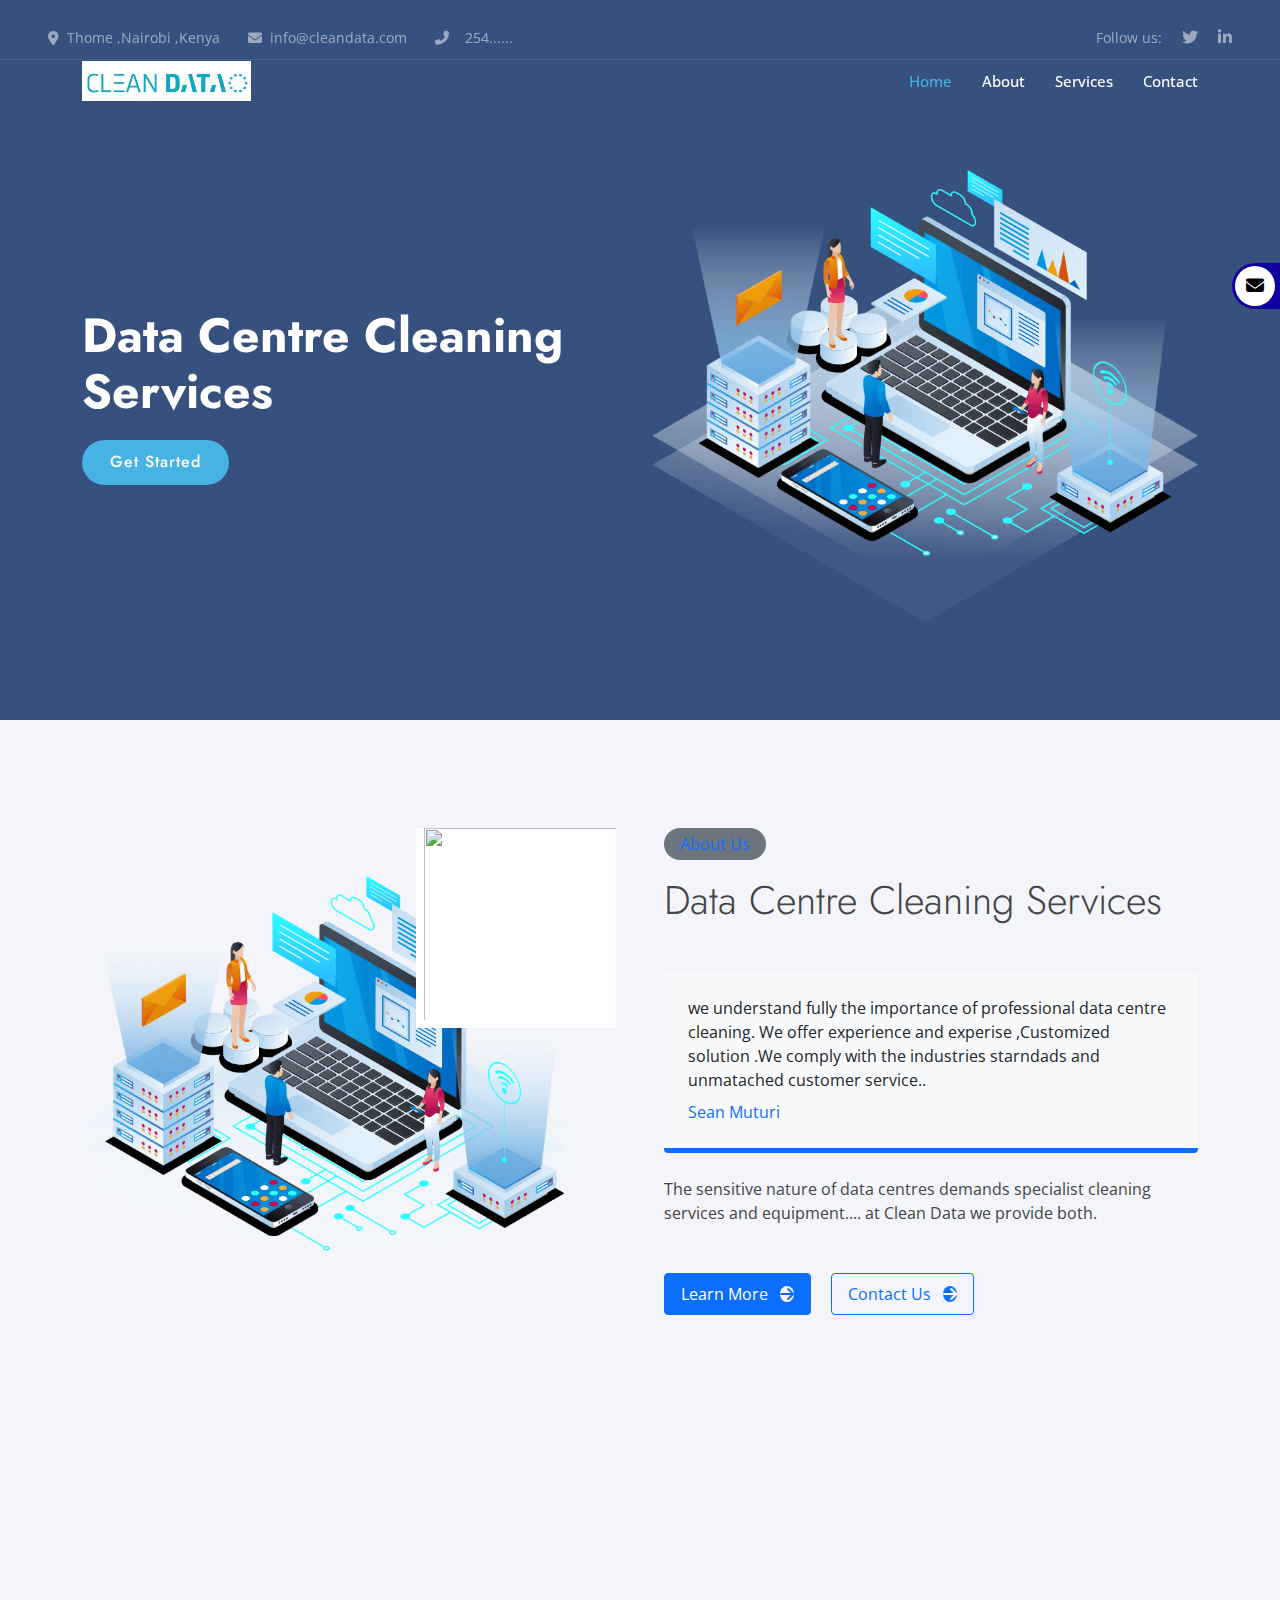
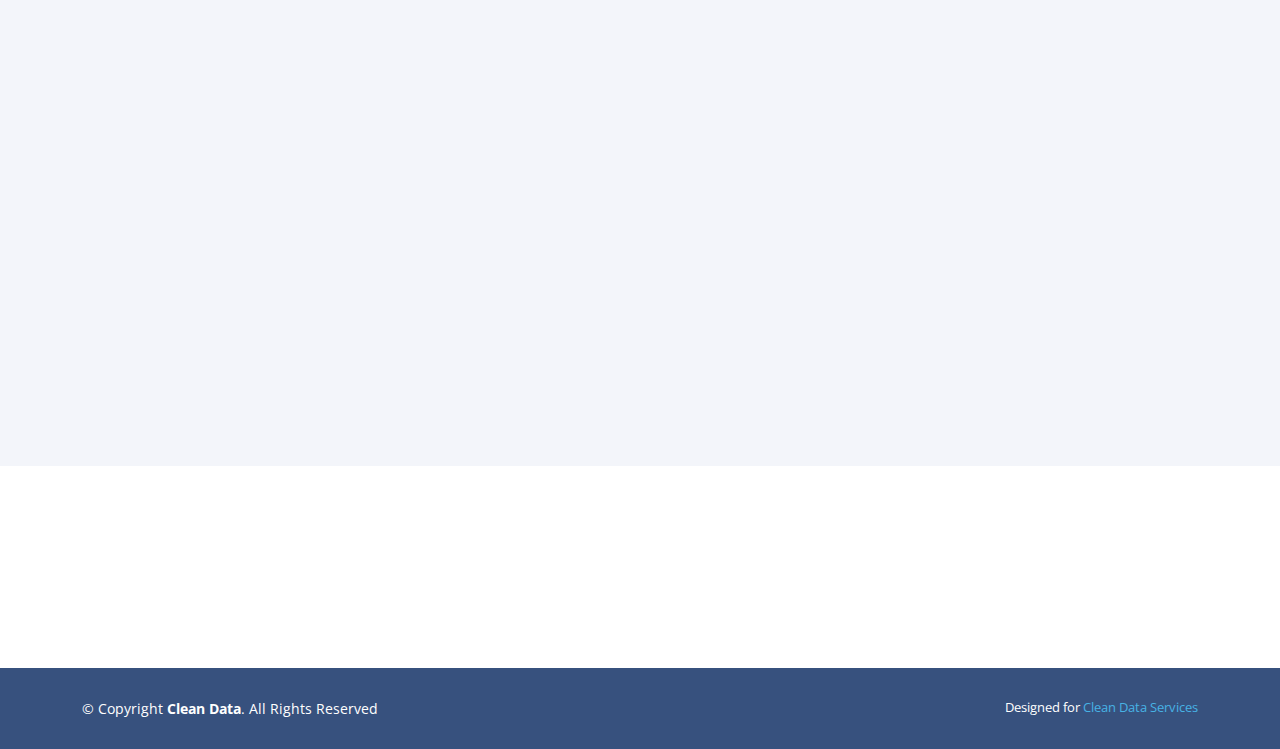
==== index.html @ c04ebf0d "Update index.html" ====
<!DOCTYPE html>
<html lang="en">

<head>
  <meta charset="utf-8">
  <meta content="width=device-width, initial-scale=1.0" name="viewport">

  <title>Clean Data</title>
  <meta content="" name="description">
  <meta content="" name="keywords">

  <!-- Favicons -->
  <link href="img/cleandata.jpeg" rel="icon">
  <link href="img/cleandata.jpeg" rel="apple-touch-icon">

  <!-- Google Fonts -->
  <link href="https://fonts.googleapis.com/css?family=Open+Sans:300,300i,400,400i,600,600i,700,700i|Jost:300,300i,400,400i,500,500i,600,600i,700,700i|Poppins:300,300i,400,400i,500,500i,600,600i,700,700i" rel="stylesheet">
  <link rel="stylesheet" href="https://cdnjs.cloudflare.com/ajax/libs/font-awesome/6.2.0/css/all.min.css"  />
  <!-- Vendor CSS Files -->
  <link href="vendor/aos/aos.css" rel="stylesheet">
  <link href="vendor/bootstrap/css/bootstrap.min.css" rel="stylesheet">
  <link href="vendor/bootstrap-icons/bootstrap-icons.css" rel="stylesheet">
  <link href="vendor/boxicons/css/boxicons.min.css" rel="stylesheet">
  <link href="vendor/glightbox/css/glightbox.min.css" rel="stylesheet">
  <link href="vendor/remixicon/remixicon.css" rel="stylesheet">
  <link href="vendor/swiper/swiper-bundle.min.css" rel="stylesheet">

  <!-- Template Main CSS File -->
  <link href="css/style.css" rel="stylesheet">


</head>

<body>

  <!-- ======= Header ======= -->
  <header id="header" class="fixed-top ">

    <!-- top top navbar -->
    <div class="top-bar text-white-50 row gx-0 align-items-center d-none d-lg-flex">
      <div class="col-lg-6 px-5 text-start">
          <small><i class="fa fa-map-marker-alt me-2"></i>Thome ,Nairobi ,Kenya</small>
          <small class="ms-4"><i class="fa fa-envelope me-2"></i>info@cleandata.com</small>
          <small class="ms-4"><i class="fa fa-phone-alt me-3"></i>254......</small>
      </div>
      <div class="col-lg-6 px-5 text-end">
          <small>Follow us:</small>
          <!-- <a class="text-white-50 ms-3" href=""><i class="fab fa-facebook-f"></i></a> -->
          <a class="text-white-50 ms-3" href=""><i class="fab fa-twitter"></i></a>
          <a class="text-white-50 ms-3" href=""><i class="fab fa-linkedin-in"></i></a>
          <!-- <a class="text-white-50 ms-3" href=""><i class="fab fa-instagram"></i></a> -->
      </div>
  </div>
    

    <!--  -->

    <div class="container d-flex align-items-center">

      <!-- <h1 class="logo me-auto"><a href="index.html">Arsha</a></h1> -->
      <!-- Uncomment below if you prefer to use an image logo -->
      <a href="index.html" class="logo me-auto"><img src="img/cleandata.jpeg" alt="" class="img-fluid"></a>

      <nav id="navbar" class="navbar">
        <ul>
          <li><a class="nav-link scrollto active" href="#hero">Home</a></li>
          <li><a class="nav-link scrollto" href="#about">About</a></li>
          <li><a class="nav-link scrollto" href="#services">Services</a></li>
          <li><a class="nav-link scrollto" href="#contact">Contact</a></li>
          
        </ul>
        <i class="bi bi-list mobile-nav-toggle"></i>
      </nav><!-- .navbar -->

    </div>
  </header><!-- End Header -->

  <!-- ======= Hero Section ======= -->
  <section id="hero" class="d-flex align-items-center">

    <div class="container">
      <div class="row">
        <div class="col-lg-6 d-flex flex-column justify-content-center pt-4 pt-lg-0 order-2 order-lg-1" data-aos="fade-up" data-aos-delay="200">
          <h1>Data Centre  Cleaning Services</h1>
          <!-- <h2>your Professional data centre cleaner</h2> -->
          <div class="d-flex justify-content-center justify-content-lg-start">
            <a href="#contact" class="btn-get-started scrollto">Get Started</a>
            </div>
        </div>
        <div class="col-lg-6 order-1 order-lg-2 hero-img" data-aos="zoom-in" data-aos-delay="200">
          <img src="img/hero-img.png" class="img-fluid animated" alt="">
        </div>
      </div>
    </div>

  </section><!-- End Hero -->

  <main id="main">

    

    <!-- ======= About Us Section ======= -->
    

    <section id="about" class="about section-bg">
          <!-- About Start -->
    <div class="container-xxl py-5">
      <div class="container">
          <div class="row g-5">
              <div class="col-lg-6 wow fadeInUp" data-wow-delay="0.1s">
                  <div class="position-relative overflow-hidden h-100" style="min-height: 400px;">
                      <img class="position-absolute w-100 h-100 pt-5 pe-5" src="img/hero-img.png" alt="" style="object-fit: cover;">
                      <img class="position-absolute top-0 end-0 bg-white ps-2 pb-2" src="science-in-hd-3kgzvab8SMg-unsplash-768x500.jpg" alt="" style="width: 200px; height: 200px;">
                  </div>
              </div>
              <div class="col-lg-6 wow fadeInUp" data-wow-delay="0.5s">
                  <div class="h-100">
                      <div class="d-inline-block rounded-pill bg-secondary text-primary py-1 px-3 mb-3">About Us</div>
                      <h1 class="display-6 mb-5">Data Centre Cleaning Services</h1>
                      <div class="bg-light border-bottom border-5 border-primary rounded p-4 mb-4">
                          <p class="text-dark mb-2">we understand fully the importance of professional data centre cleaning. We offer experience and experise ,Customized solution  .We comply with the industries  starndads and  unmatached customer service..</p>
                          <span class="text-primary">Sean Muturi</span>
                      </div>
                      <p class="mb-5">The sensitive nature of data centres demands specialist cleaning services and equipment.... at Clean Data we provide both.</p>
                      <a class="btn btn-primary py-2 px-3 me-3" href="">
                          Learn More
                          <div class="d-inline-flex btn-sm-square bg-white text-primary rounded-circle ms-2">
                              <i class="fa fa-arrow-right"></i>
                          </div>
                      </a>
                      <a class="btn btn-outline-primary py-2 px-3" href="#contact">
                        
                          Contact Us
                          <div class="d-inline-flex btn-sm-square bg-primary text-white rounded-circle ms-2">
                              <i class="fa fa-arrow-right"></i>
                          </div>
                      </a>
                  </div>
              </div>
          </div>
      </div>
  </div>
  <!-- About End -->

    </section><!-- End About Us Section -->

    

  






    
    <section id="services" class="services section-bg">
      
      <div class="container" data-aos="fade-up">

        <div class="section-title">
          <h2>Services</h2>
         
        </div>

        <div class="row">
          <div class="col-xl-3 col-md-6 d-flex align-items-stretch" data-aos="zoom-in" data-aos-delay="100">
            <div class="icon-box">
              <div class="icon"><i class="bx bxl-dribbble"></i></div>
              <h4><a href="">Data Center Cleaning</a></h4>
              <p>Our data centre cleaning services are entirely bespoke, and can be tailored to suit large scale data centres as well as individual computer rooms. We’re here for you regardless of size, large or small.</p>
            </div>
          </div>

          <div class="col-xl-3 col-md-6 d-flex align-items-stretch mt-4 mt-md-0" data-aos="zoom-in" data-aos-delay="200">
            <div class="icon-box">
              <div class="icon"><i class="bx bx-file"></i></div>
              <h4><a href="">Server Room Cleaning</a></h4>
              <p>Both interior and exterior of the servers and other IT equipment are cleaned to a high standard using recommended procedures and approved products.</p>
            </div>
          </div>

          <div class="col-xl-3 col-md-6 d-flex align-items-stretch mt-4 mt-xl-0" data-aos="zoom-in" data-aos-delay="300">
            <div class="icon-box">
              <div class="icon"><i class="bx bx-tachometer"></i></div>
              <h4><a href="">Server Optimization</a></h4>
              <p>Optimize your servers by consolidating  and agetting rid of low performing  ones .This helps with lowering operation costs</p>
            </div>
          </div>

          <div class="col-xl-3 col-md-6 d-flex align-items-stretch mt-4 mt-xl-0" data-aos="zoom-in" data-aos-delay="400">
            <div class="icon-box">
              <div class="icon"><i class="bx bx-layer"></i></div>
              <h4><a href="">Documentation</a></h4>
              <p>Meticulous Documentation of domain credentials and which server  does what is imperative ,escpecially if your  about to head out for vacation and need to dod aa ahand off .This also  helps in tracking inconsistencies that hinder agility</p>
            </div>
          </div>

        </div>

      </div>
    </section>
    <!-- End Services Section -->





    <!-- ======= Contact Section ======= -->
    <section id="contact" class="contact">
       <div class="container-fluid">
            <div class="row">
                <div class="col-md-4 grid-item white-section d-flex justify-content-center align-items-center"
                     data-aos="fade-right"
                     data-aos-delay="100"
                     data-aos-anchor-placement="top-bottom"
                     data-aos-easing="ease-in-out"
                     data-aos-duration="800">
                    <div class="content d-flex flex-column">
                        <h3 class="title">Location</h3>
                        <p class="contact">Thome ,Nairobi ,Kenya</p>
                    </div>
                </div>
                <div class="col-md-4 grid-item white-section d-flex justify-content-center align-items-center"
                     data-aos="fade-right"
                     data-aos-delay="200"
                     data-aos-anchor-placement="top-bottom"
                     data-aos-easing="ease-in-out"
                     data-aos-duration="800">
                    <div class="content d-flex flex-column">
                        <h3 class="title">Email Us</h3>
                        <!-- <a href="mailto:" class="contact">info@domain.com</a> -->
                        <a href="mailto:" class="contact">info@cleandata.com</a>
                    </div>
                </div>
                <div class="col-md-4 grid-item black-section d-flex justify-content-center align-items-center"
                     data-aos="fade-right"
                     data-aos-delay="300"
                     data-aos-anchor-placement="top-bottom"
                     data-aos-easing="ease-in-out"
                     data-aos-duration="800">
                    <div class="content white d-flex flex-column">
                        <h3 class="title">Let's talk</h3>
                        <a href="tel:" class="contact">+ 254 ...</a>
                        
                    </div>
                </div>
            </div>
        </div>
     
    </section>


    <!-- sticky  -->
    <div class="sticky-icon">

  
 </a>
       <a href="mailto:info@KelfloInsurance.co.ke" class="Email"  ><i class="fa fa-envelope"></i> Talk to us</a>
  
      
  
  
  
</div><style>.sticky-icon  {
	z-index:1;
	position:fixed;
	top:29%;
	right:0%;
	width:210px;z-index: 99;
	display:flex;
	flex-direction:column;}  
.sticky-icon a  {
	transform:translate(160px,0px);
	border-radius:50px 0px 0px 50px;
	text-align:left;
	margin:2px;
	text-decoration:none;
	text-transform:uppercase;
	padding:3px;
	font-size:18px;
	font-family:'Oswald', sans-serif;
	transition:all 0.8s;}
.sticky-icon a:hover  {
	color:#FFF;
	transform:translate(0px,0px);}	
.sticky-icon a:hover i  {
	transform:rotate(360deg);}
/*.search_icon a:hover i  {
	transform:rotate(360deg);}*/

		
.Email  {
	background-color:rgb(17, 2, 160);
	color:#FFF;}
  
  .sticky-icon a i {
	background-color:#FFF;
	height:40px;
	width:40px;
	color:#000;
	text-align:center;
	line-height:40px;
	border-radius:50%;
	margin-right:20px;
	transition:all 0.5s;}

	
	sticky-icon a i.fa-envelope  {
	background-color:rgb(17, 2, 160);
	color:#0e31a4;}
	
.sticky-icon a i.fa-twitter  {
	background-color:#FFF;
	color:#53c5ff;}
.fas fa-shopping-cart  {
	background-color:#FFF;}	
#myBtn {
	height:50px;
  display: none;
  position: fixed;
  bottom: 20px;
  right: 30px;
  z-index: 99;
  text-align:center;
  padding:10px;
  text-align:center;
	line-height:40px;
  border: none;
  outline: none;
  background-color: #1e88e5;
  color: white;
  cursor: pointer;
  border-radius: 50%;
}
.fa-arrow-circle-up  {
	font-size:30px;}

#myBtn:hover {
  background-color: #555;
}	</style>


    <!-- end of sticky -->

  </main><!-- End #main -->

  <!-- ======= Footer ======= -->
  <footer id="footer">
    <div class="container footer-bottom clearfix">
      <div class="copyright">
        &copy; Copyright <strong><span>Clean Data</span></strong>. All Rights Reserved
      </div>
      <div class="credits">
        Designed for <a href="">Clean Data Services</a>
      </div>

    </div>
  </footer><!-- End Footer -->

  <div id="preloader"></div>
  <a href="#" class="back-to-top d-flex align-items-center justify-content-center"><i class="bi bi-arrow-up-short"></i></a>

  <!-- Vendor JS Files -->
  <script src="vendor/aos/aos.js"></script>
  <script src="vendor/bootstrap/js/bootstrap.bundle.min.js"></script>
  <script src="vendor/glightbox/js/glightbox.min.js"></script>
  <script src="vendor/isotope-layout/isotope.pkgd.min.js"></script>
  <script src="vendor/php-email-form/validate.js"></script>
  <script src="vendor/swiper/swiper-bundle.min.js"></script>
  <script src="vendor/waypoints/noframework.waypoints.js"></script>

  <!-- Template Main JS File -->
  <script src="js/main.js"></script>

</body>

</html>
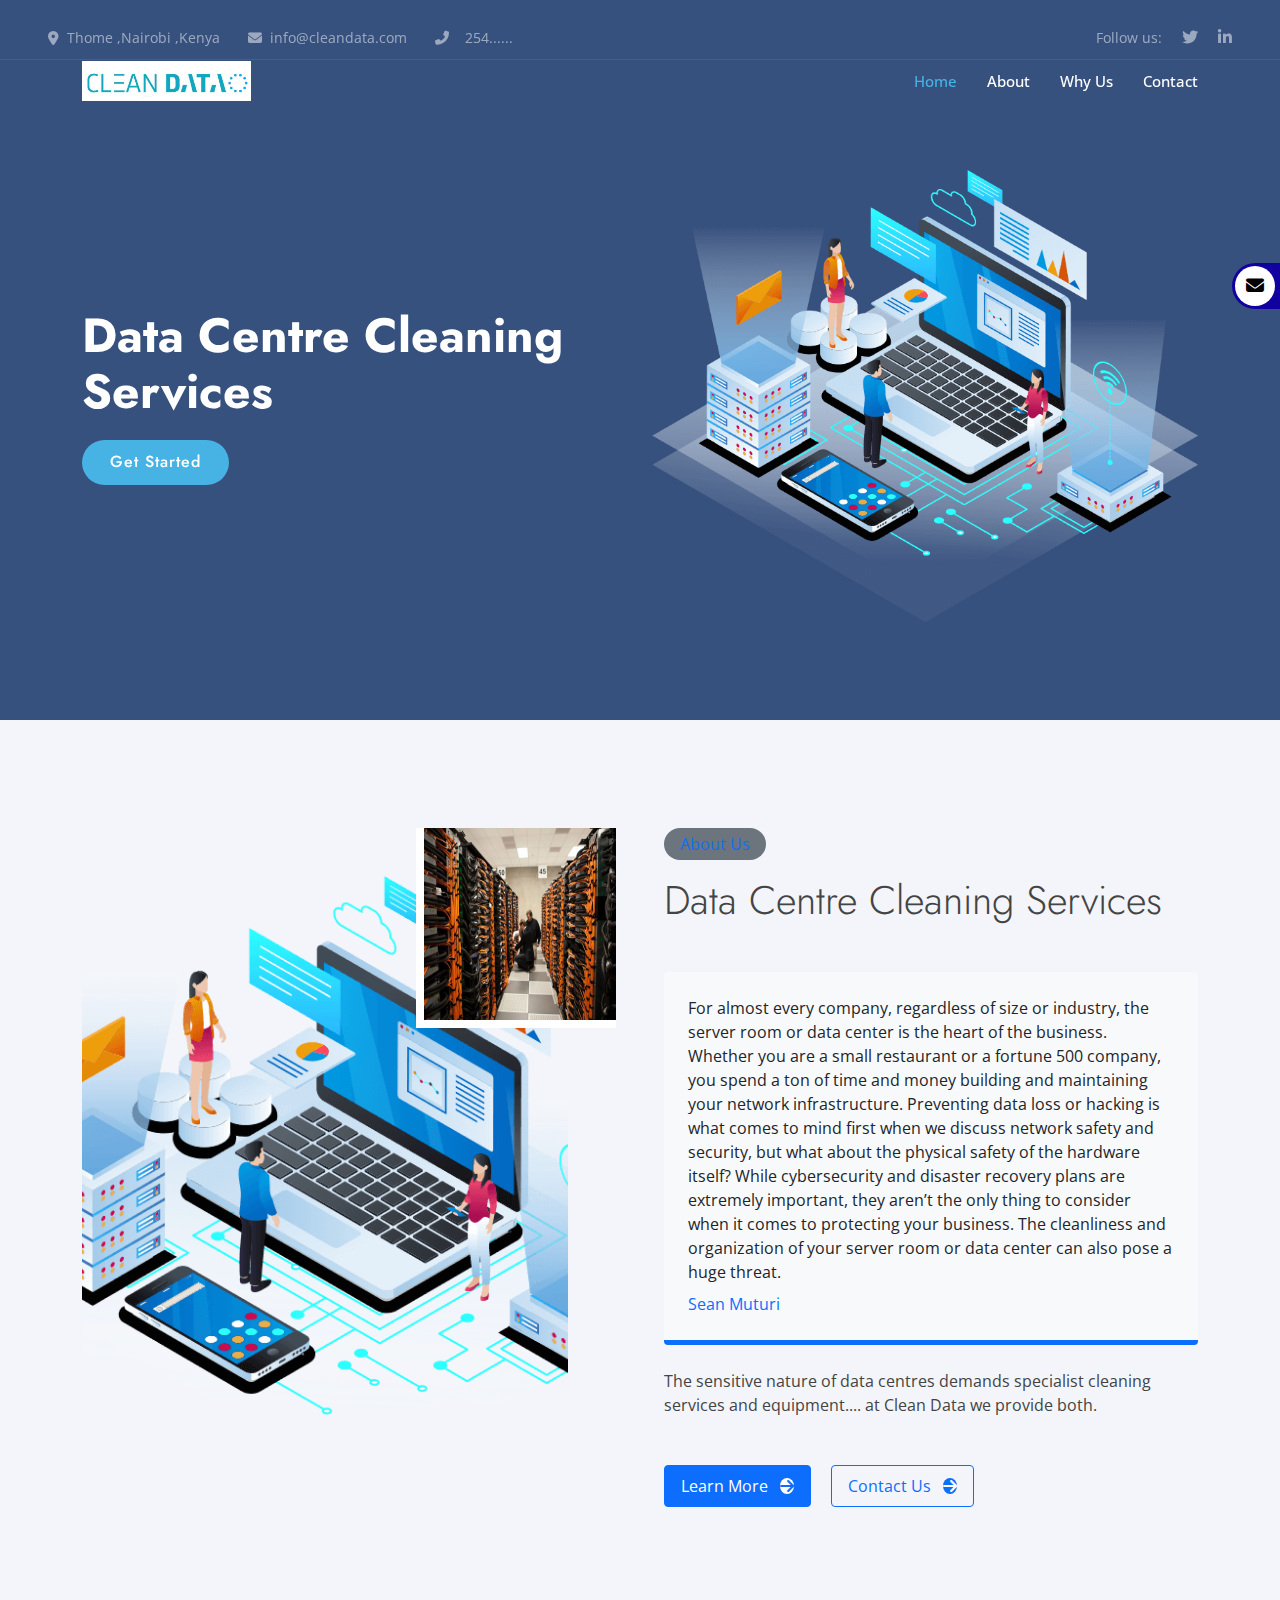
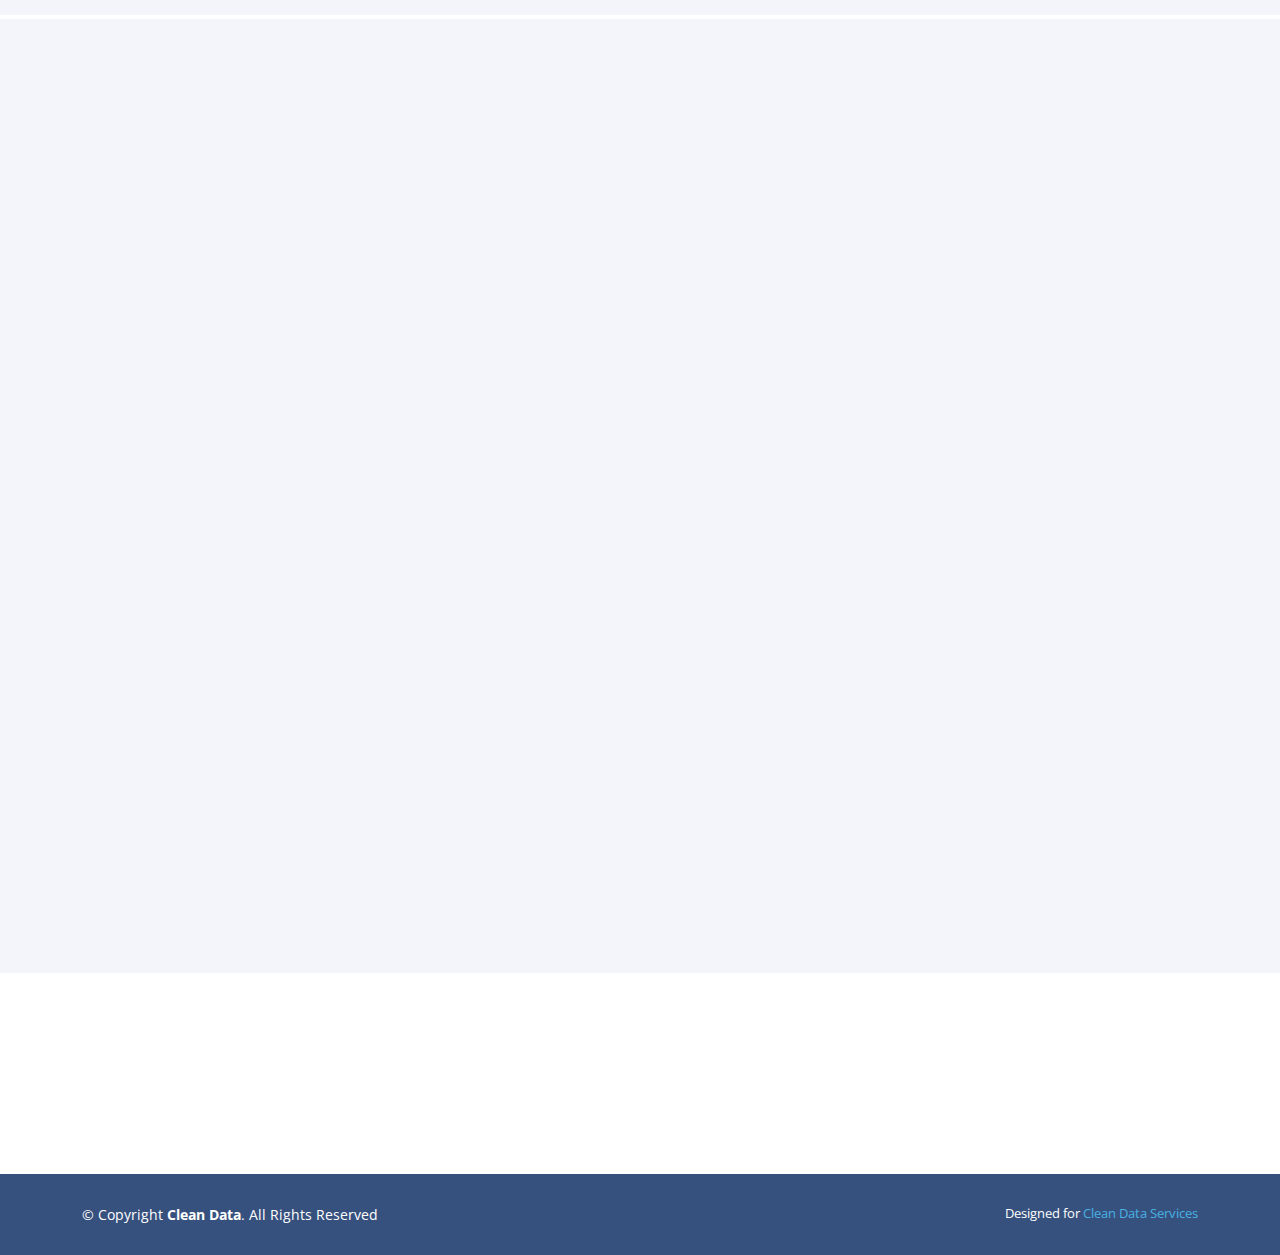
==== commit 06a373c7: "Add files via upload" ====
--- a/index.html
+++ b/index.html
@@ -65,7 +65,7 @@
         <ul>
           <li><a class="nav-link scrollto active" href="#hero">Home</a></li>
           <li><a class="nav-link scrollto" href="#about">About</a></li>
-          <li><a class="nav-link scrollto" href="#services">Services</a></li>
+          <li><a class="nav-link scrollto" href="#services">Why Us</a></li>
           <li><a class="nav-link scrollto" href="#contact">Contact</a></li>
           
         </ul>
@@ -118,7 +118,7 @@
                       <div class="d-inline-block rounded-pill bg-secondary text-primary py-1 px-3 mb-3">About Us</div>
                       <h1 class="display-6 mb-5">Data Centre Cleaning Services</h1>
                       <div class="bg-light border-bottom border-5 border-primary rounded p-4 mb-4">
-                          <p class="text-dark mb-2">we understand fully the importance of professional data centre cleaning. We offer experience and experise ,Customized solution  .We comply with the industries  starndads and  unmatached customer service..</p>
+                          <p class="text-dark mb-2">For almost every company, regardless of size or industry, the server room or data center is the heart of the business. Whether you are a small restaurant or a fortune 500 company, you spend a ton of time and money building and maintaining your network infrastructure. Preventing data loss or hacking is what comes to mind first when we discuss network safety and security, but what about the physical safety of the hardware itself? While cybersecurity and disaster recovery plans are extremely important, they aren’t the only thing to consider when it comes to protecting your business. The cleanliness and organization of your server room or data center can also pose a huge threat.</p>
                           <span class="text-primary">Sean Muturi</span>
                       </div>
                       <p class="mb-5">The sensitive nature of data centres demands specialist cleaning services and equipment.... at Clean Data we provide both.</p>
@@ -159,40 +159,62 @@
       <div class="container" data-aos="fade-up">
 
         <div class="section-title">
-          <h2>Services</h2>
+          <h2>Why Us</h2>
          
         </div>
 
         <div class="row">
           <div class="col-xl-3 col-md-6 d-flex align-items-stretch" data-aos="zoom-in" data-aos-delay="100">
             <div class="icon-box">
-              <div class="icon"><i class="bx bxl-dribbble"></i></div>
-              <h4><a href="">Data Center Cleaning</a></h4>
-              <p>Our data centre cleaning services are entirely bespoke, and can be tailored to suit large scale data centres as well as individual computer rooms. We’re here for you regardless of size, large or small.</p>
+              <!-- <div class="icon"><i class="fa-solid fa-laptop-file"></i></div> -->
+              <h4><a href="">Experience and expertise</a></h4>
+              <p>Apart from being trained and Certified by Capitoline, our team has extensive experience in cleaning data centers and understands the importance of maintaining a clean and secure environment.</p>
             </div>
           </div>
 
           <div class="col-xl-3 col-md-6 d-flex align-items-stretch mt-4 mt-md-0" data-aos="zoom-in" data-aos-delay="200">
             <div class="icon-box">
-              <div class="icon"><i class="bx bx-file"></i></div>
-              <h4><a href="">Server Room Cleaning</a></h4>
-              <p>Both interior and exterior of the servers and other IT equipment are cleaned to a high standard using recommended procedures and approved products.</p>
+              <!-- <div class="icon"><i class="bx bx-file"></i></div> -->
+              <h4><a href="">Customized solutions</a></h4>
+              <p>We offer customized cleaning solutions tailored to meet the unique needs of each data center.
+              </p>
             </div>
           </div>
 
           <div class="col-xl-3 col-md-6 d-flex align-items-stretch mt-4 mt-xl-0" data-aos="zoom-in" data-aos-delay="300">
             <div class="icon-box">
-              <div class="icon"><i class="bx bx-tachometer"></i></div>
-              <h4><a href="">Server Optimization</a></h4>
-              <p>Optimize your servers by consolidating  and agetting rid of low performing  ones .This helps with lowering operation costs</p>
+              <!-- <div class="icon"><i class="bx bx-tachometer"></i></div> -->
+              <h4><a href="">State-of-the-art equipment</a></h4>
+              <p> We use the latest equipment and technology to ensure a thorough and efficient cleaning process.
+              </p>
             </div>
           </div>
 
           <div class="col-xl-3 col-md-6 d-flex align-items-stretch mt-4 mt-xl-0" data-aos="zoom-in" data-aos-delay="400">
             <div class="icon-box">
-              <div class="icon"><i class="bx bx-layer"></i></div>
-              <h4><a href="">Documentation</a></h4>
-              <p>Meticulous Documentation of domain credentials and which server  does what is imperative ,escpecially if your  about to head out for vacation and need to dod aa ahand off .This also  helps in tracking inconsistencies that hinder agility</p>
+              <!-- <div class="icon"><i class="bx bx-layer"></i></div> -->
+              <h4><a href="">Compliance with industry standards</a></h4>
+              <p>Our cleaning processes adhere to industry standards, ensuring the safety and security of your data center.
+              </p>
+            </div>
+          </div>
+        </div>
+        <div class="row">
+
+          <div class="col-xl-3 col-md-6 d-flex align-items-stretch mt-4 mt-xl-0" data-aos="zoom-in" data-aos-delay="400">
+            <div class="icon-box">
+              <!-- <div class="icon"><i class="bx bx-layer"></i></div> -->
+              <h4><a href="">Unmatched customer service</a></h4>
+              <p>We are committed to providing exceptional customer service and support, with dedicated account managers available to address any concerns or issues.</p>
+            </div>
+          </div>
+
+          <div class="col-xl-3 col-md-6 d-flex align-items-stretch mt-4 mt-xl-0" data-aos="zoom-in" data-aos-delay="400">
+            <div class="icon-box">
+              <!-- <div class="icon"><i class="fa-regular fa-hand-holding-dollar"></i></div> -->
+              <h4><a href="">Competitive pricing</a></h4>
+              <p>Our pricing is competitive, offering excellent value for money while still delivering top-quality services.
+              </p>
             </div>
           </div>
 
@@ -375,4 +397,4 @@
 
 </body>
 
-</html>
+</html>--- a/css/style.css
+++ b/css/style.css
@@ -835,11 +835,16 @@
 /*--------------------------------------------------------------
 # Services
 --------------------------------------------------------------*/
+.services{
+  margin-top: 4px;
+}
 .services .icon-box {
   box-shadow: 0px 0 25px 0 rgba(0, 0, 0, 0.1);
   padding: 50px 30px;
   transition: all ease-in-out 0.4s;
   background: #fff;
+  margin-bottom: 10px;
+ 
 }
 
 .services .icon-box .icon {
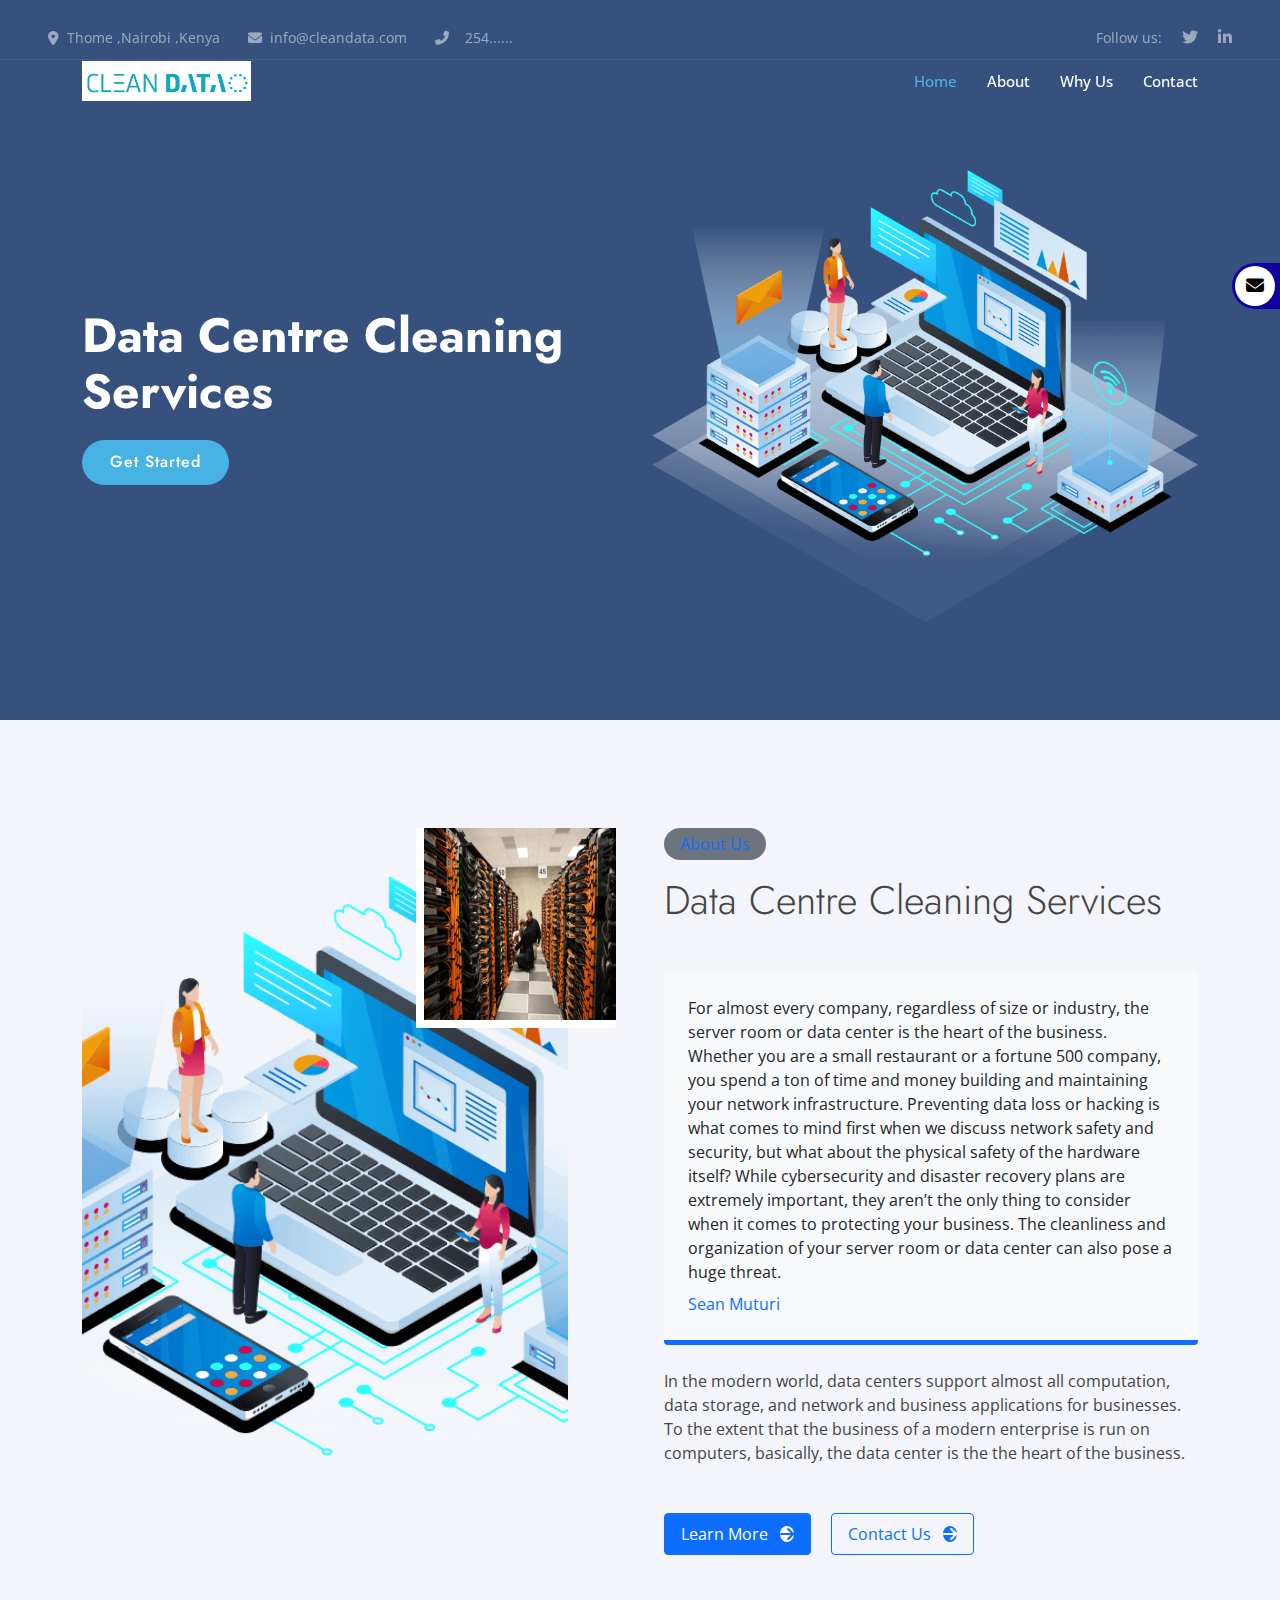
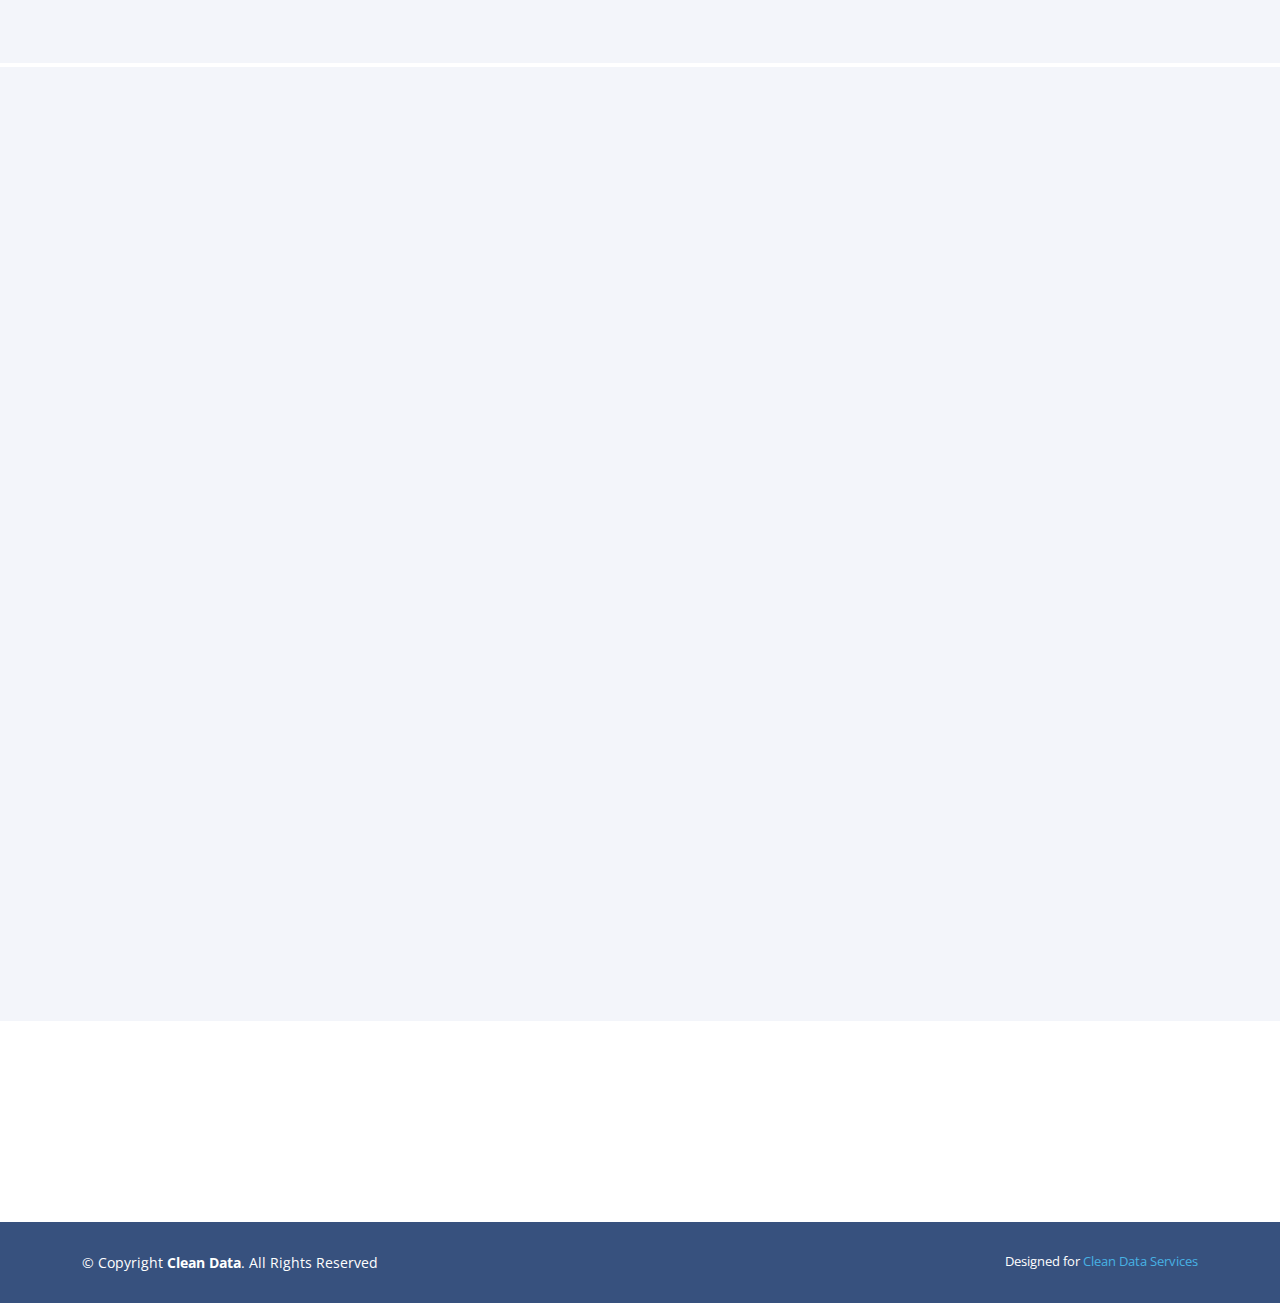
==== commit 19f2e8b8: "Update index.html" ====
--- a/index.html
+++ b/index.html
@@ -121,7 +121,7 @@
                           <p class="text-dark mb-2">For almost every company, regardless of size or industry, the server room or data center is the heart of the business. Whether you are a small restaurant or a fortune 500 company, you spend a ton of time and money building and maintaining your network infrastructure. Preventing data loss or hacking is what comes to mind first when we discuss network safety and security, but what about the physical safety of the hardware itself? While cybersecurity and disaster recovery plans are extremely important, they aren’t the only thing to consider when it comes to protecting your business. The cleanliness and organization of your server room or data center can also pose a huge threat.</p>
                           <span class="text-primary">Sean Muturi</span>
                       </div>
-                      <p class="mb-5">The sensitive nature of data centres demands specialist cleaning services and equipment.... at Clean Data we provide both.</p>
+                      <p class="mb-5">In the modern world, data centers support almost all computation, data storage, and network and business applications for businesses. To the extent that the business of a modern enterprise is run on computers, basically, the data center is the the heart of the business.</p>
                       <a class="btn btn-primary py-2 px-3 me-3" href="">
                           Learn More
                           <div class="d-inline-flex btn-sm-square bg-white text-primary rounded-circle ms-2">
@@ -397,4 +397,4 @@
 
 </body>
 
-</html>+</html>
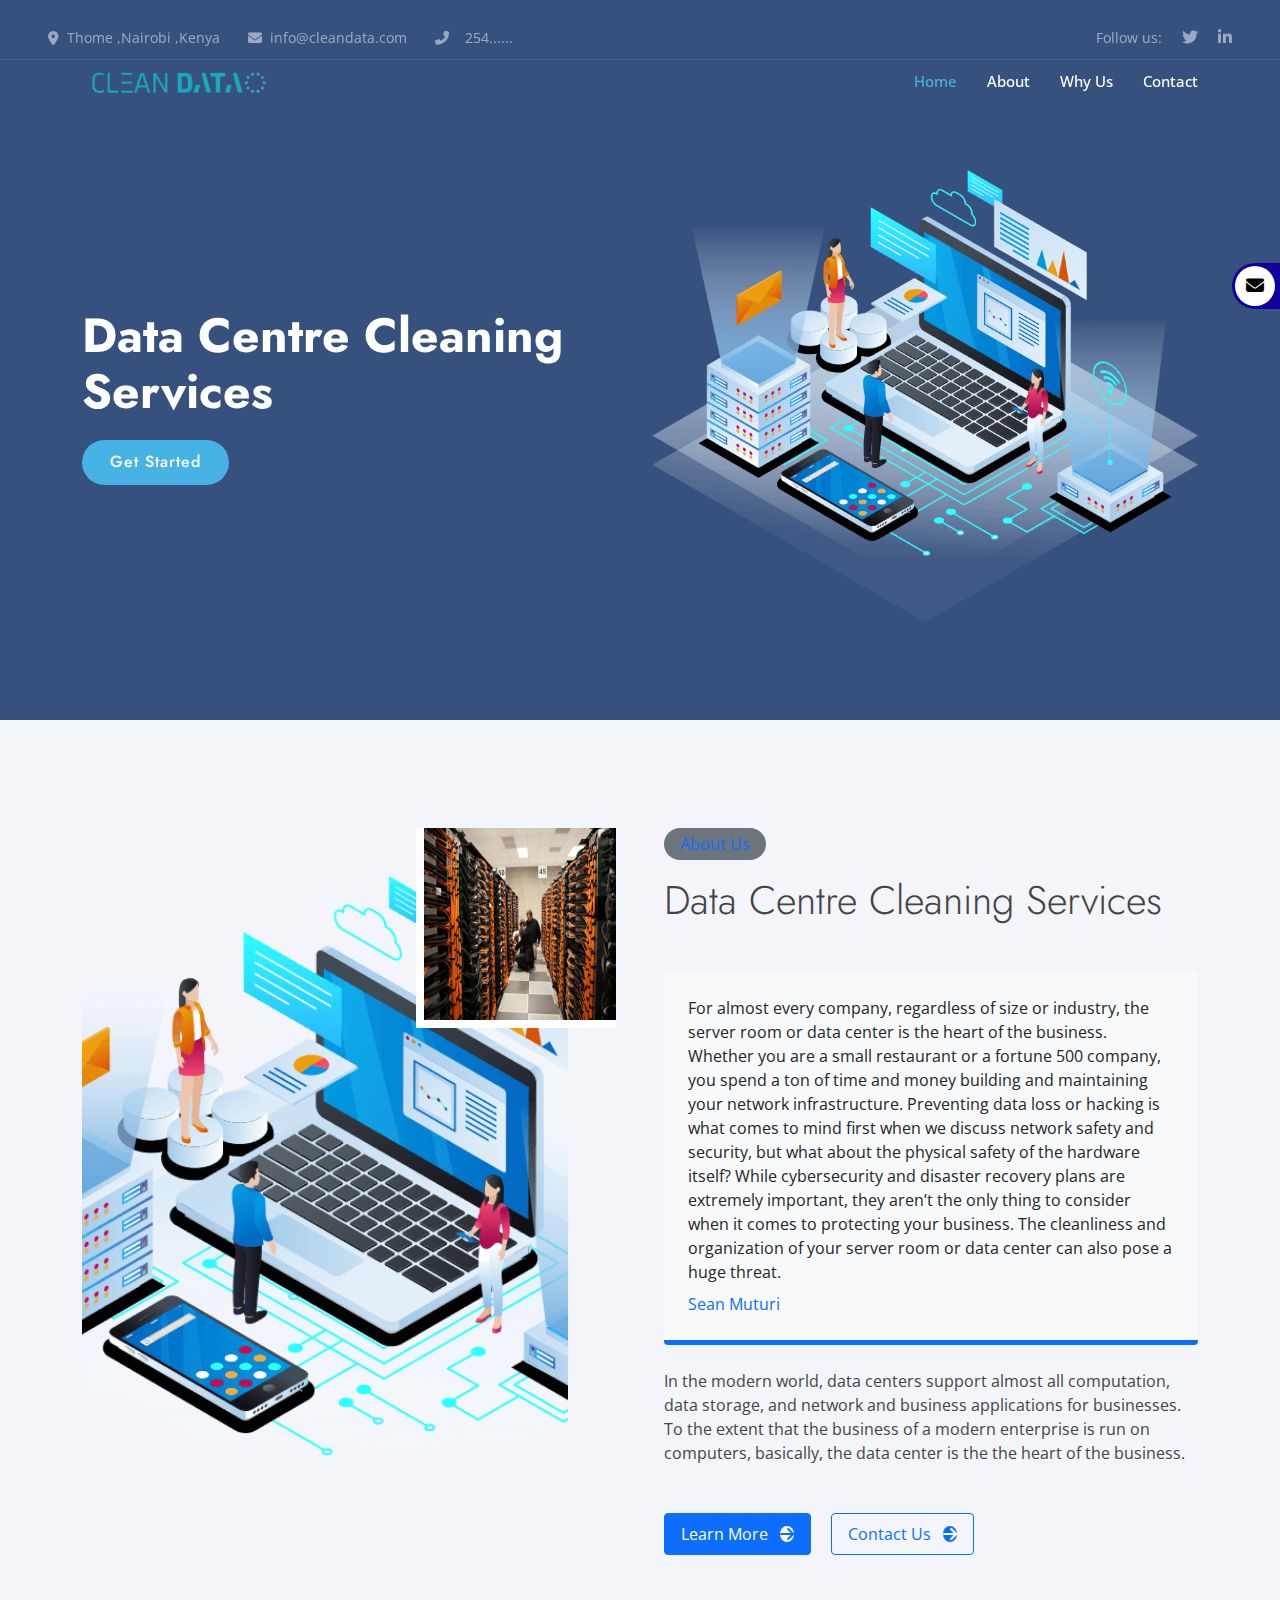
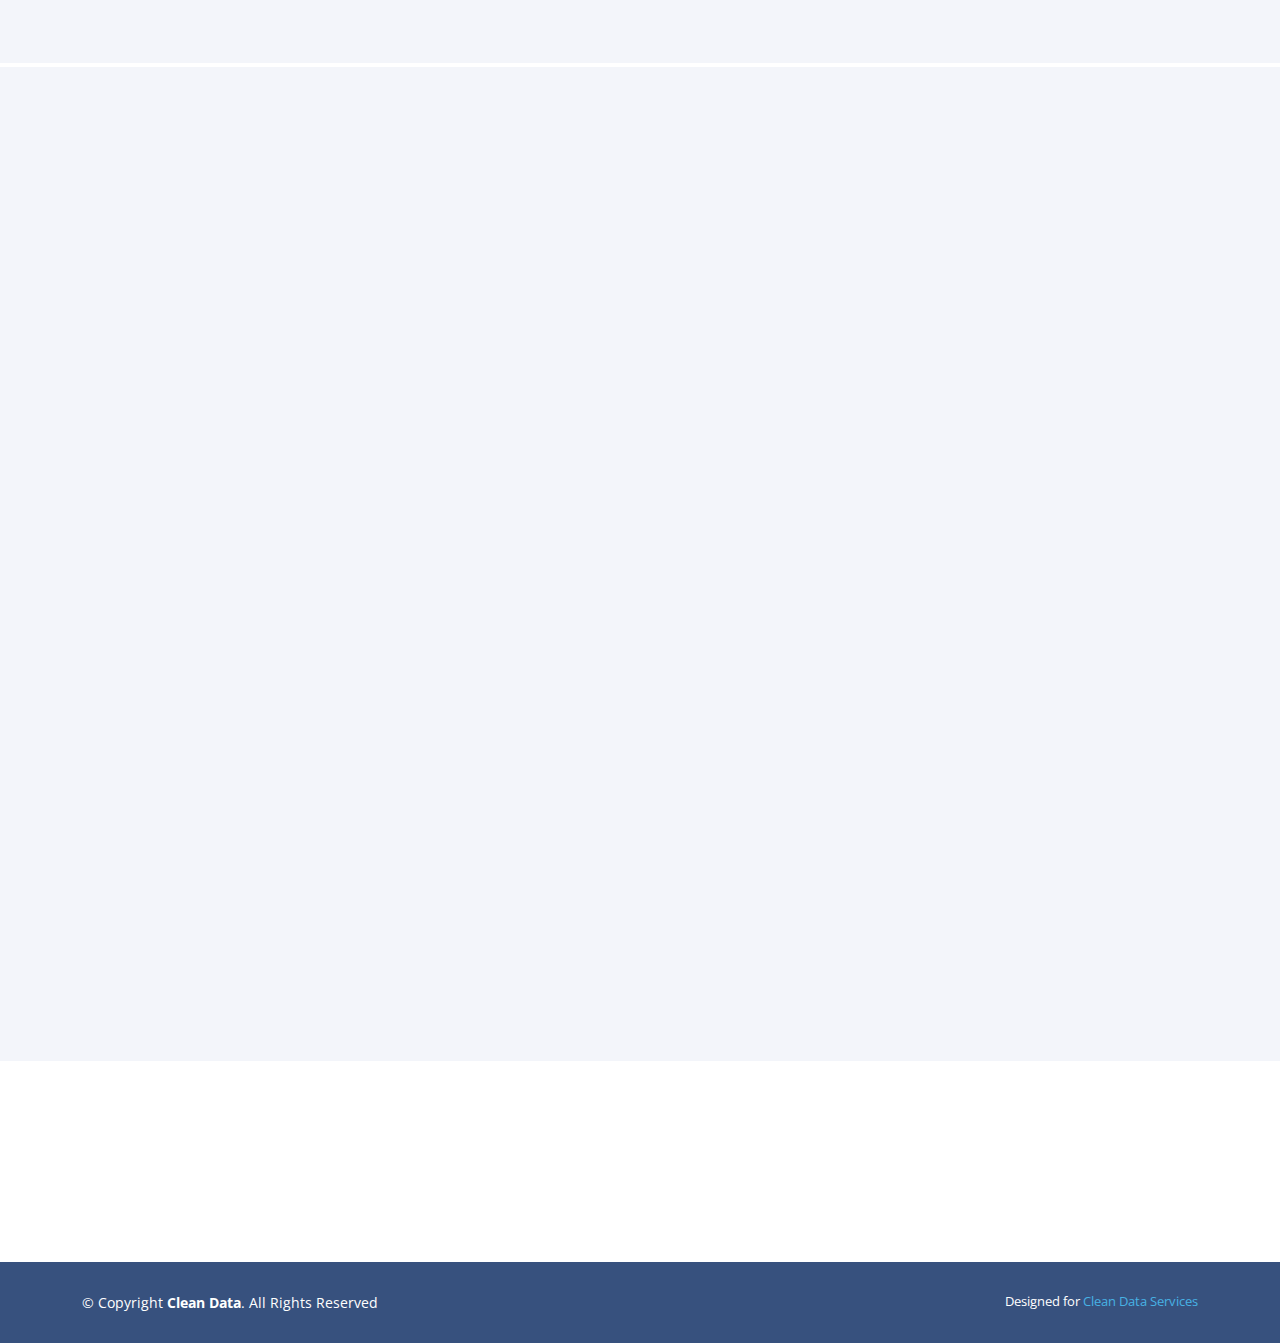
==== commit b646aba1: "Update index.html" ====
--- a/index.html
+++ b/index.html
@@ -59,7 +59,7 @@
 
       <!-- <h1 class="logo me-auto"><a href="index.html">Arsha</a></h1> -->
       <!-- Uncomment below if you prefer to use an image logo -->
-      <a href="index.html" class="logo me-auto"><img src="img/cleandata.jpeg" alt="" class="img-fluid"></a>
+      <a href="index.html" class="logo me-auto"><img src="img/CLEANDATA.png" alt="" class="img-fluid"></a>
 
       <nav id="navbar" class="navbar">
         <ul>
--- a/css/style.css
+++ b/css/style.css
@@ -843,7 +843,7 @@
   padding: 50px 30px;
   transition: all ease-in-out 0.4s;
   background: #fff;
-  margin-bottom: 10px;
+  margin-bottom: 30px;
  
 }
 
@@ -1820,3 +1820,4 @@
     padding-top: 4px;
   }
 }
+
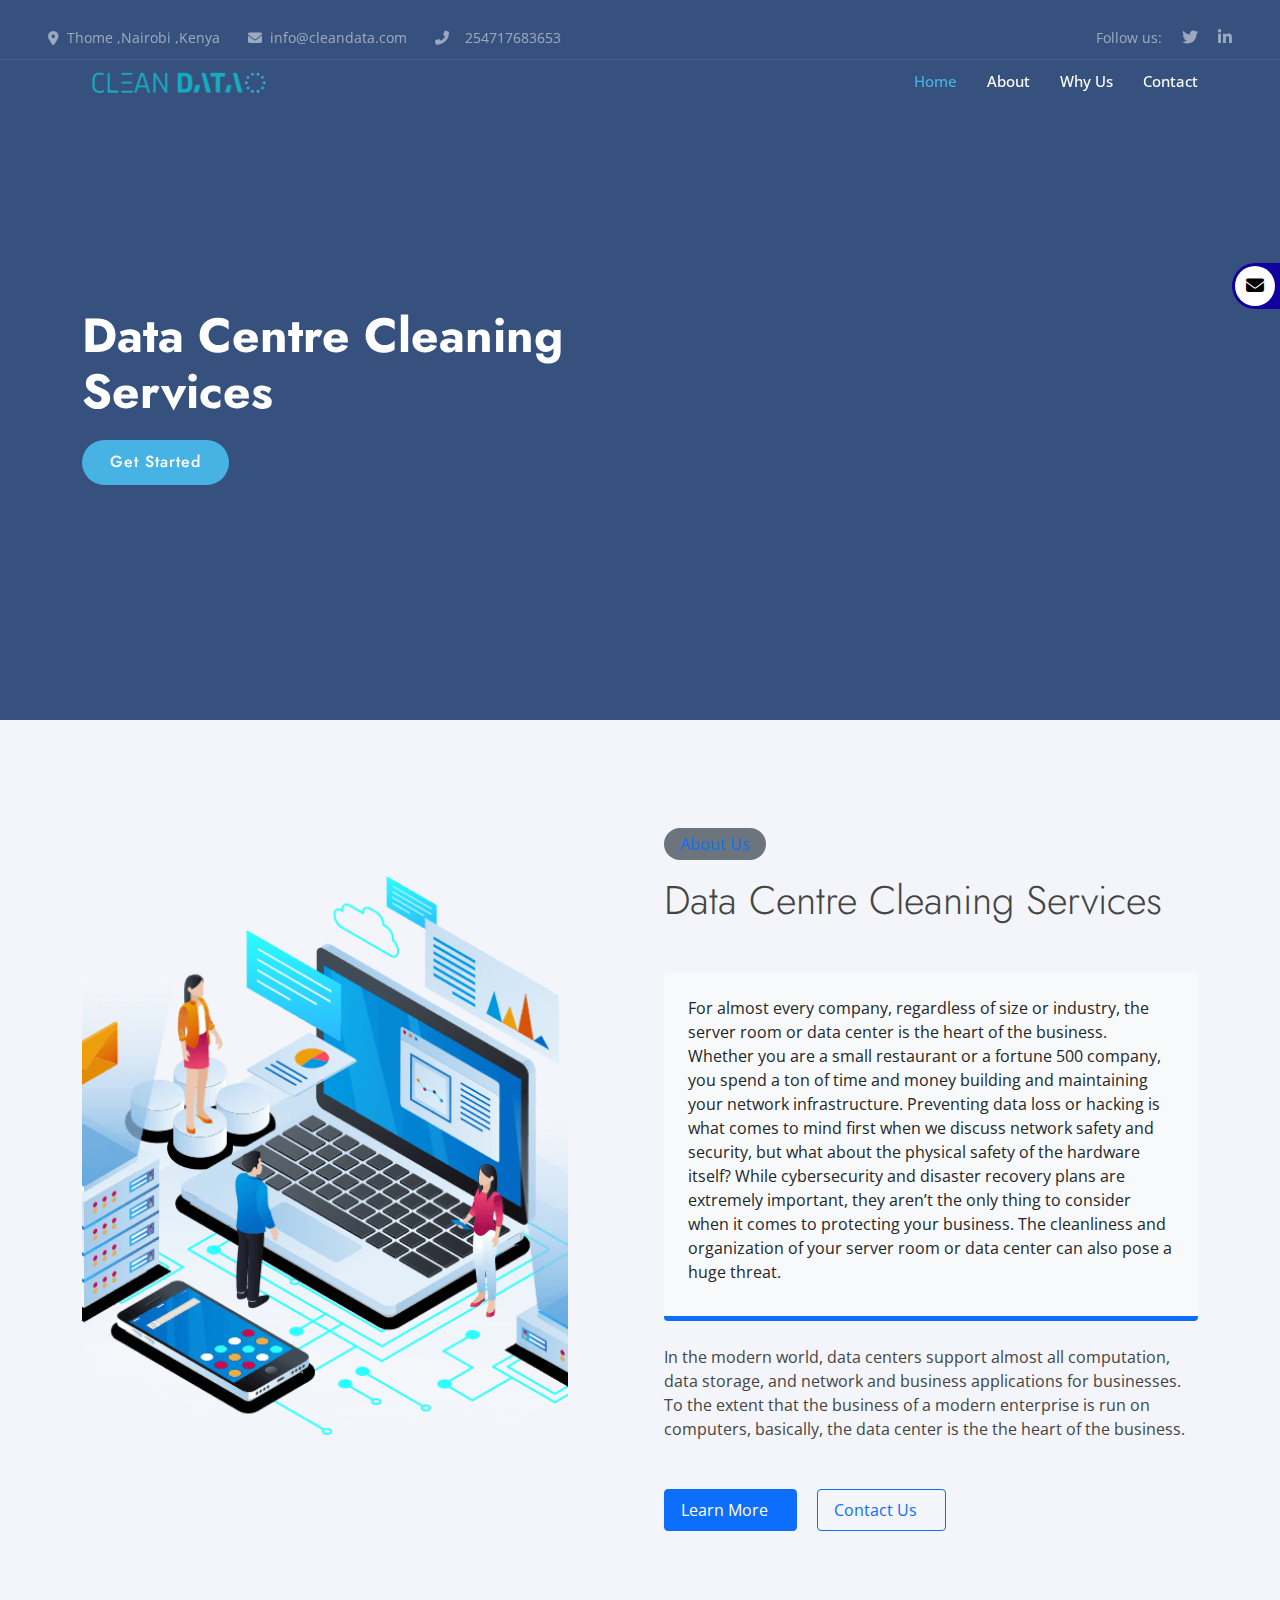
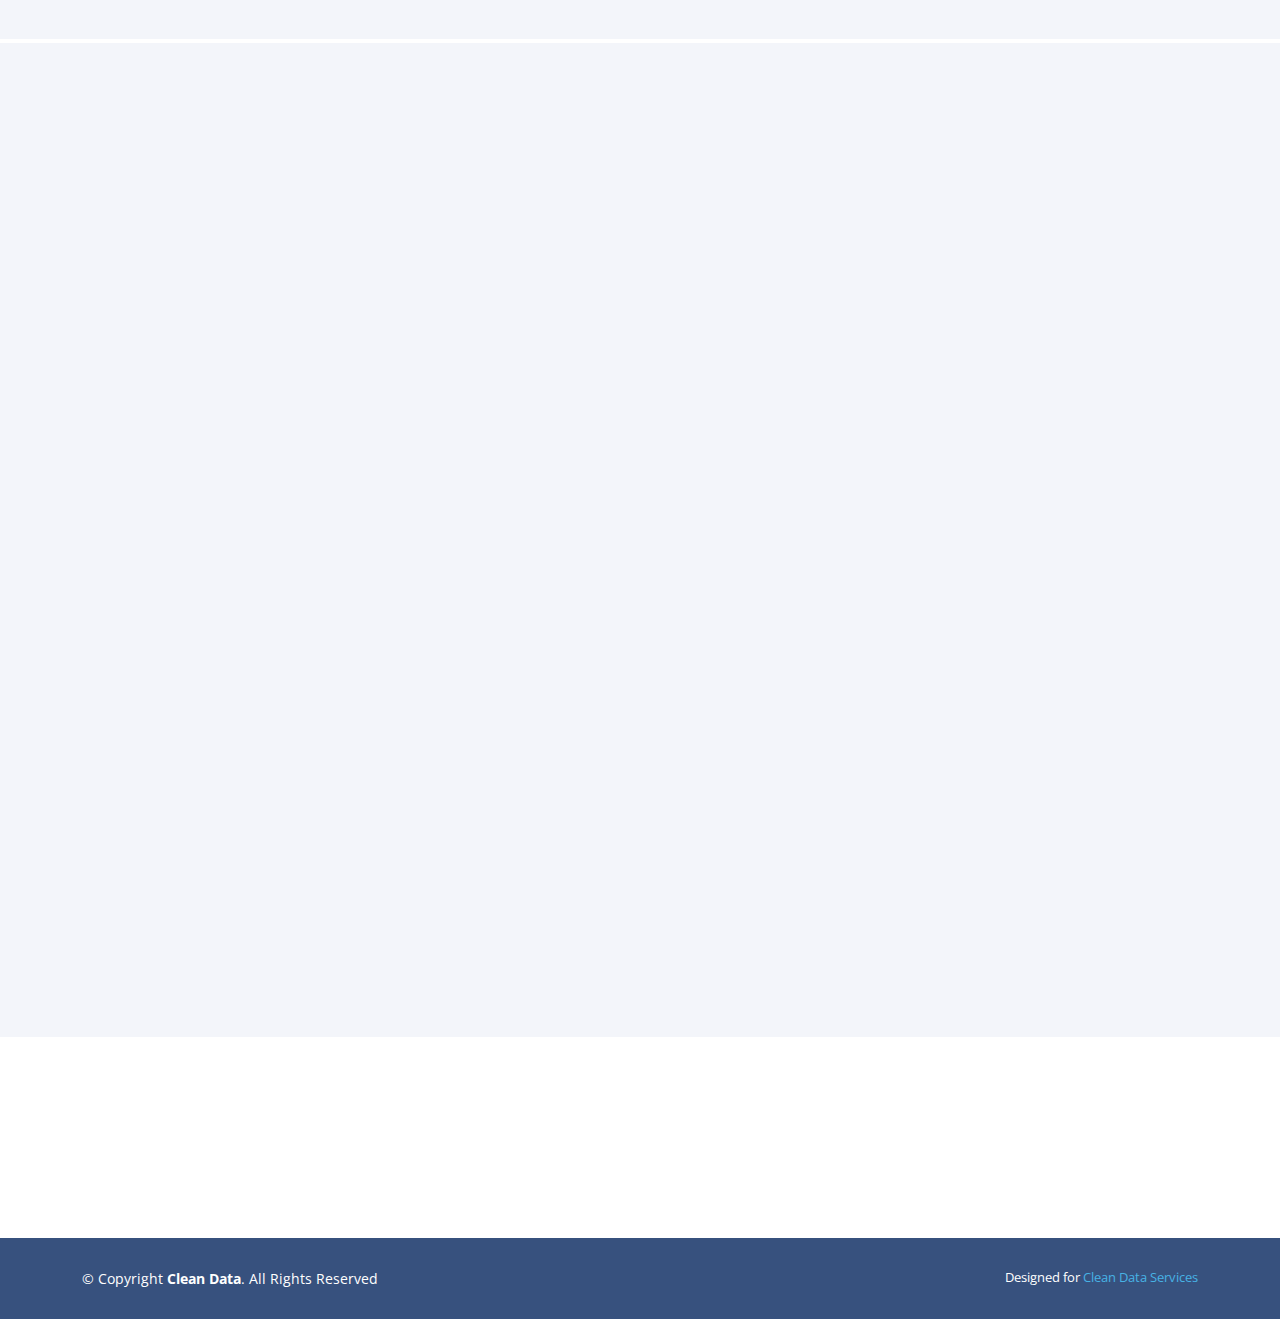
==== commit 0154423d: "Update index.html" ====
--- a/index.html
+++ b/index.html
@@ -41,7 +41,7 @@
       <div class="col-lg-6 px-5 text-start">
           <small><i class="fa fa-map-marker-alt me-2"></i>Thome ,Nairobi ,Kenya</small>
           <small class="ms-4"><i class="fa fa-envelope me-2"></i>info@cleandata.com</small>
-          <small class="ms-4"><i class="fa fa-phone-alt me-3"></i>254......</small>
+          <small class="ms-4"><i class="fa fa-phone-alt me-3"></i>254717683653</small>
       </div>
       <div class="col-lg-6 px-5 text-end">
           <small>Follow us:</small>
@@ -88,7 +88,7 @@
             </div>
         </div>
         <div class="col-lg-6 order-1 order-lg-2 hero-img" data-aos="zoom-in" data-aos-delay="200">
-          <img src="img/hero-img.png" class="img-fluid animated" alt="">
+          <img src="index.jpg" class="img-fluid animated" alt="">
         </div>
       </div>
     </div>
@@ -110,7 +110,7 @@
               <div class="col-lg-6 wow fadeInUp" data-wow-delay="0.1s">
                   <div class="position-relative overflow-hidden h-100" style="min-height: 400px;">
                       <img class="position-absolute w-100 h-100 pt-5 pe-5" src="img/hero-img.png" alt="" style="object-fit: cover;">
-                      <img class="position-absolute top-0 end-0 bg-white ps-2 pb-2" src="science-in-hd-3kgzvab8SMg-unsplash-768x500.jpg" alt="" style="width: 200px; height: 200px;">
+                      <!-- <img class="position-absolute top-0 end-0 bg-white ps-2 pb-2" src="science-in-hd-3kgzvab8SMg-unsplash-768x500.jpg" alt="" style="width: 200px; height: 200px;"> -->
                   </div>
               </div>
               <div class="col-lg-6 wow fadeInUp" data-wow-delay="0.5s">
@@ -119,20 +119,54 @@
                       <h1 class="display-6 mb-5">Data Centre Cleaning Services</h1>
                       <div class="bg-light border-bottom border-5 border-primary rounded p-4 mb-4">
                           <p class="text-dark mb-2">For almost every company, regardless of size or industry, the server room or data center is the heart of the business. Whether you are a small restaurant or a fortune 500 company, you spend a ton of time and money building and maintaining your network infrastructure. Preventing data loss or hacking is what comes to mind first when we discuss network safety and security, but what about the physical safety of the hardware itself? While cybersecurity and disaster recovery plans are extremely important, they aren’t the only thing to consider when it comes to protecting your business. The cleanliness and organization of your server room or data center can also pose a huge threat.</p>
-                          <span class="text-primary">Sean Muturi</span>
+                          <span class="text-primary"></span>
                       </div>
                       <p class="mb-5">In the modern world, data centers support almost all computation, data storage, and network and business applications for businesses. To the extent that the business of a modern enterprise is run on computers, basically, the data center is the the heart of the business.</p>
-                      <a class="btn btn-primary py-2 px-3 me-3" href="">
+                      
+                      
+
+
+
+
+                      
+                      
+                      
+                      
+                      
+                      
+                      <!-- root component of Vue -->
+<!-- <div id="root">
+  <button @click="isOpen = true" class="btn btn--open-modal">open</button>
+  <modal v-show="isOpen"></modal>
+</div> -->
+
+<!-- a modal template -->
+<!-- <template id="modal">
+  <div class='modal'>
+    <div class='modal__backdrop' @click.self="closeModal">
+      <div class='modal__content'>
+        modal...
+      </div>
+    </div>
+  </div>
+</template> -->
+                      
+                      
+                      
+                      
+                      
+                      
+                      <a class="btn btn-primary py-2 px-3 me-3 button @click="isOpen = true  href="">
                           Learn More
                           <div class="d-inline-flex btn-sm-square bg-white text-primary rounded-circle ms-2">
-                              <i class="fa fa-arrow-right"></i>
+                              <!-- <i class="fa fa-arrow-right"></i> -->
                           </div>
                       </a>
                       <a class="btn btn-outline-primary py-2 px-3" href="#contact">
                         
                           Contact Us
                           <div class="d-inline-flex btn-sm-square bg-primary text-white rounded-circle ms-2">
-                              <i class="fa fa-arrow-right"></i>
+                              <!-- <i class="fa fa-arrow-right"></i> -->
                           </div>
                       </a>
                   </div>
@@ -147,11 +181,6 @@
     
 
   
-
-
-
-
-
 
     
     <section id="services" class="services section-bg">
@@ -263,7 +292,7 @@
                      data-aos-duration="800">
                     <div class="content white d-flex flex-column">
                         <h3 class="title">Let's talk</h3>
-                        <a href="tel:" class="contact">+ 254 ...</a>
+                        <a href="tel:254717683653" class="contact">+ 254717683653</a>
                         
                     </div>
                 </div>
@@ -285,56 +314,23 @@
   
   
 </div><style>.sticky-icon  {
-	z-index:1;
-	position:fixed;
-	top:29%;
-	right:0%;
-	width:210px;z-index: 99;
-	display:flex;
-	flex-direction:column;}  
+	z-index:1;position:fixed;top:29%;right:0%;width:210px;z-index: 99;display:flex;flex-direction:column;}  
 .sticky-icon a  {
-	transform:translate(160px,0px);
-	border-radius:50px 0px 0px 50px;
-	text-align:left;
-	margin:2px;
-	text-decoration:none;
-	text-transform:uppercase;
-	padding:3px;
-	font-size:18px;
-	font-family:'Oswald', sans-serif;
-	transition:all 0.8s;}
-.sticky-icon a:hover  {
-	color:#FFF;
-	transform:translate(0px,0px);}	
-.sticky-icon a:hover i  {
-	transform:rotate(360deg);}
+	transform:translate(160px,0px);border-radius:50px 0px 0px 50px;text-align:left;margin:2px;text-decoration:none;text-transform:uppercase;padding:3px;font-size:18px;font-family:'Oswald', sans-serif;transition:all 0.8s;}
+.sticky-icon a:hover  {color:#FFF;transform:translate(0px,0px);}	
+.sticky-icon a:hover i  {transform:rotate(360deg);}
 /*.search_icon a:hover i  {
 	transform:rotate(360deg);}*/
 
 		
 .Email  {
-	background-color:rgb(17, 2, 160);
-	color:#FFF;}
-  
-  .sticky-icon a i {
-	background-color:#FFF;
-	height:40px;
-	width:40px;
-	color:#000;
-	text-align:center;
-	line-height:40px;
-	border-radius:50%;
-	margin-right:20px;
-	transition:all 0.5s;}
+	background-color:rgb(17, 2, 160);color:#FFF;}.sticky-icon a i {background-color:#FFF;height:40px;width:40px;color:#000;text-align:center;line-height:40px;border-radius:50%;margin-right:20px;transition:all 0.5s;}
 
 	
-	sticky-icon a i.fa-envelope  {
-	background-color:rgb(17, 2, 160);
-	color:#0e31a4;}
+	sticky-icon a i.fa-envelope  {background-color:rgb(17, 2, 160);color:#0e31a4;}
 	
 .sticky-icon a i.fa-twitter  {
-	background-color:#FFF;
-	color:#53c5ff;}
+	background-color:#FFF;color:#53c5ff;}
 .fas fa-shopping-cart  {
 	background-color:#FFF;}	
 #myBtn {
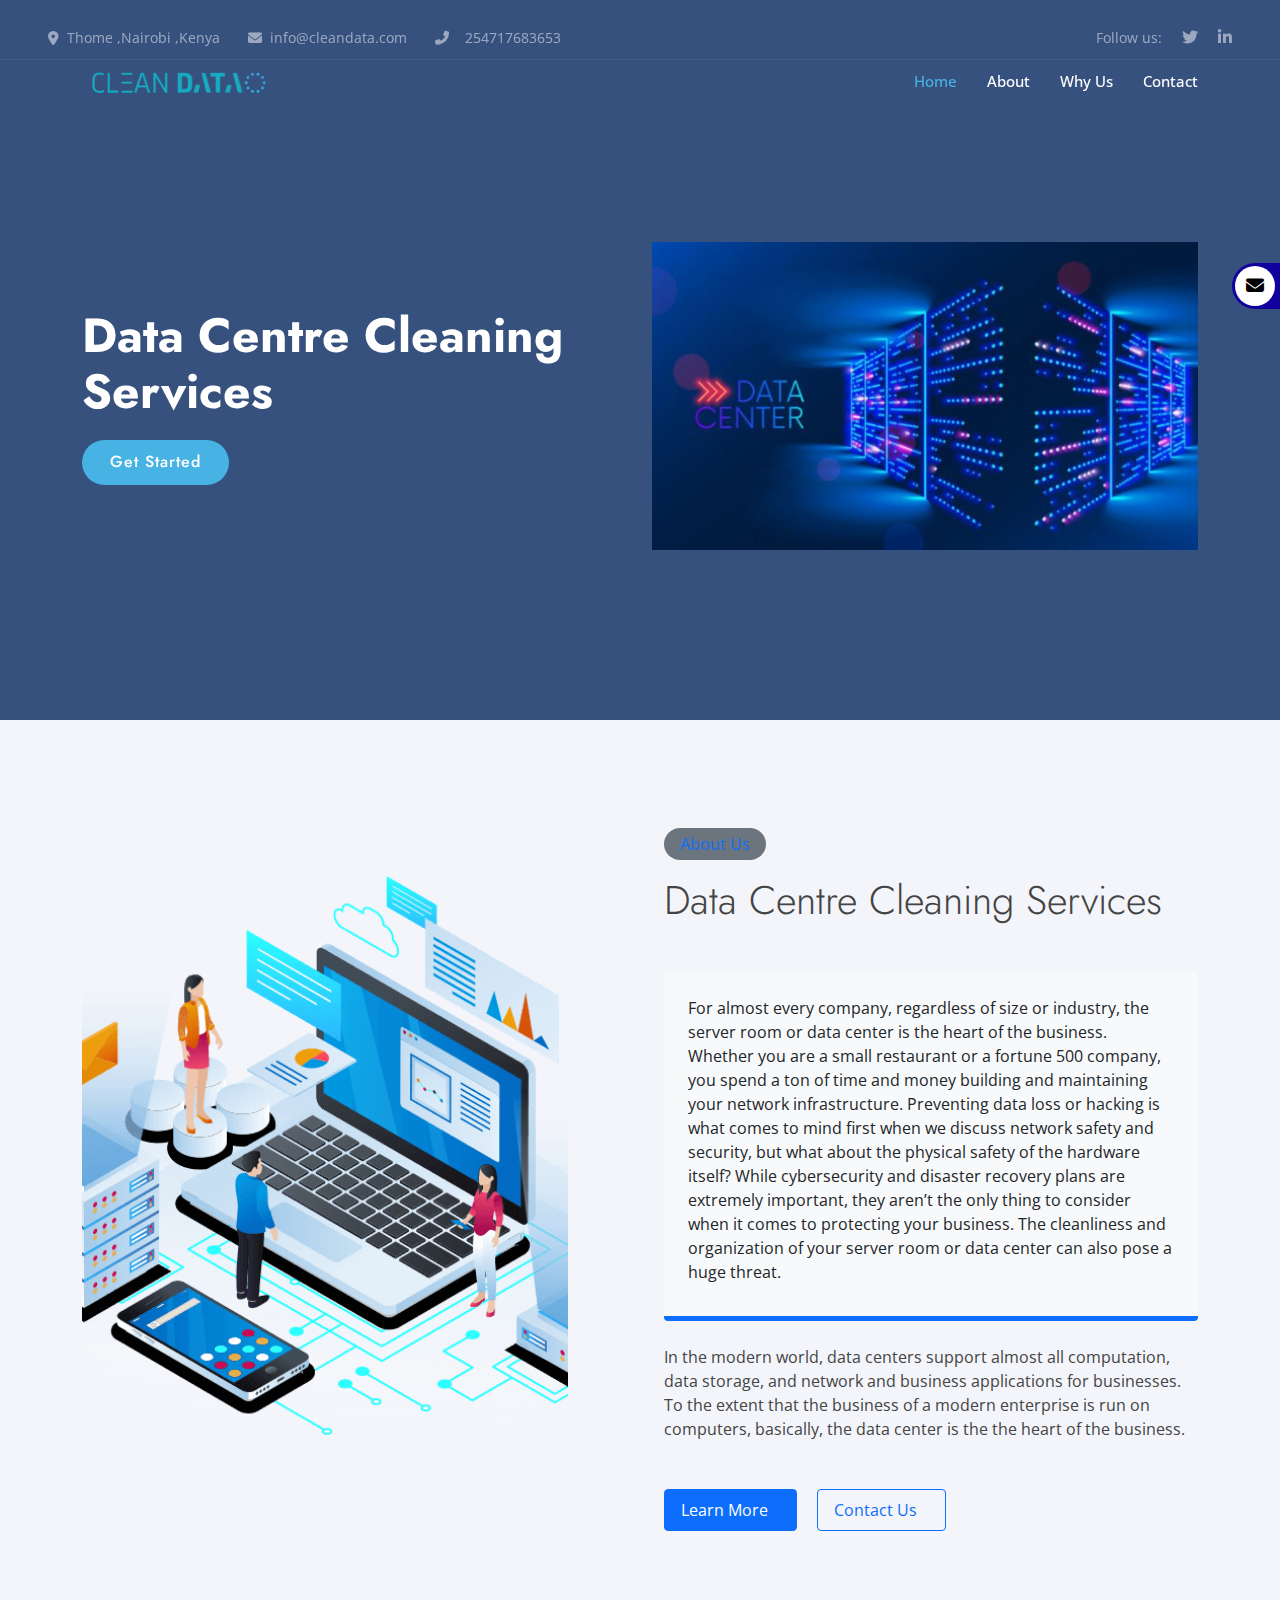
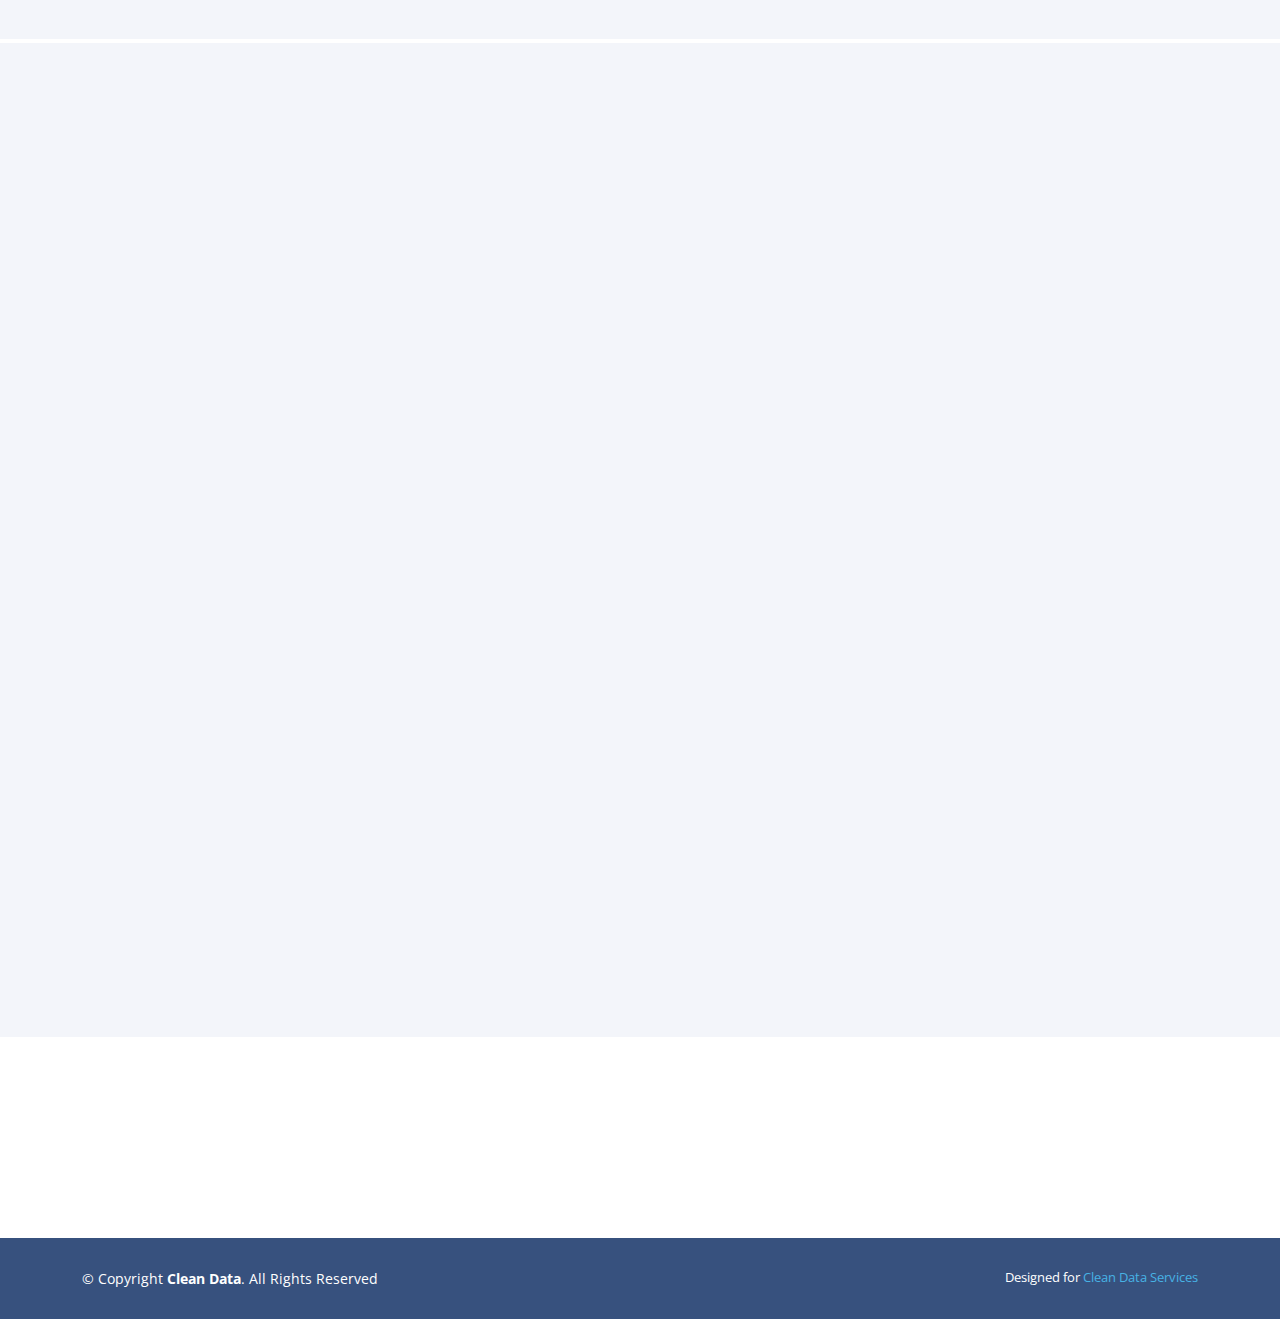
==== commit 366c4f0e: "Add files via upload" ====
--- a/index.html
+++ b/index.html
@@ -124,39 +124,9 @@
                       <p class="mb-5">In the modern world, data centers support almost all computation, data storage, and network and business applications for businesses. To the extent that the business of a modern enterprise is run on computers, basically, the data center is the the heart of the business.</p>
                       
                       
-
-
-
-
                       
                       
-                      
-                      
-                      
-                      
-                      <!-- root component of Vue -->
-<!-- <div id="root">
-  <button @click="isOpen = true" class="btn btn--open-modal">open</button>
-  <modal v-show="isOpen"></modal>
-</div> -->
-
-<!-- a modal template -->
-<!-- <template id="modal">
-  <div class='modal'>
-    <div class='modal__backdrop' @click.self="closeModal">
-      <div class='modal__content'>
-        modal...
-      </div>
-    </div>
-  </div>
-</template> -->
-                      
-                      
-                      
-                      
-                      
-                      
-                      <a class="btn btn-primary py-2 px-3 me-3 button @click="isOpen = true  href="">
+                      <a class="btn btn-primary py-2 px-3 me-3"  href="learn.html">
                           Learn More
                           <div class="d-inline-flex btn-sm-square bg-white text-primary rounded-circle ms-2">
                               <!-- <i class="fa fa-arrow-right"></i> -->
@@ -307,7 +277,7 @@
 
   
  </a>
-       <a href="mailto:info@KelfloInsurance.co.ke" class="Email"  ><i class="fa fa-envelope"></i> Talk to us</a>
+       <a href="mailto:info@cleandata.co.ke" class="Email"  ><i class="fa fa-envelope"></i> Talk to us</a>
   
       
   
@@ -376,8 +346,8 @@
     </div>
   </footer><!-- End Footer -->
 
-  <div id="preloader"></div>
-  <a href="#" class="back-to-top d-flex align-items-center justify-content-center"><i class="bi bi-arrow-up-short"></i></a>
+  <!-- <div id="preloader"></div>
+  <a href="#" class="back-to-top d-flex align-items-center justify-content-center"><i class="bi bi-arrow-up-short"></i></a> -->
 
   <!-- Vendor JS Files -->
   <script src="vendor/aos/aos.js"></script>
@@ -393,4 +363,4 @@
 
 </body>
 
-</html>
+</html>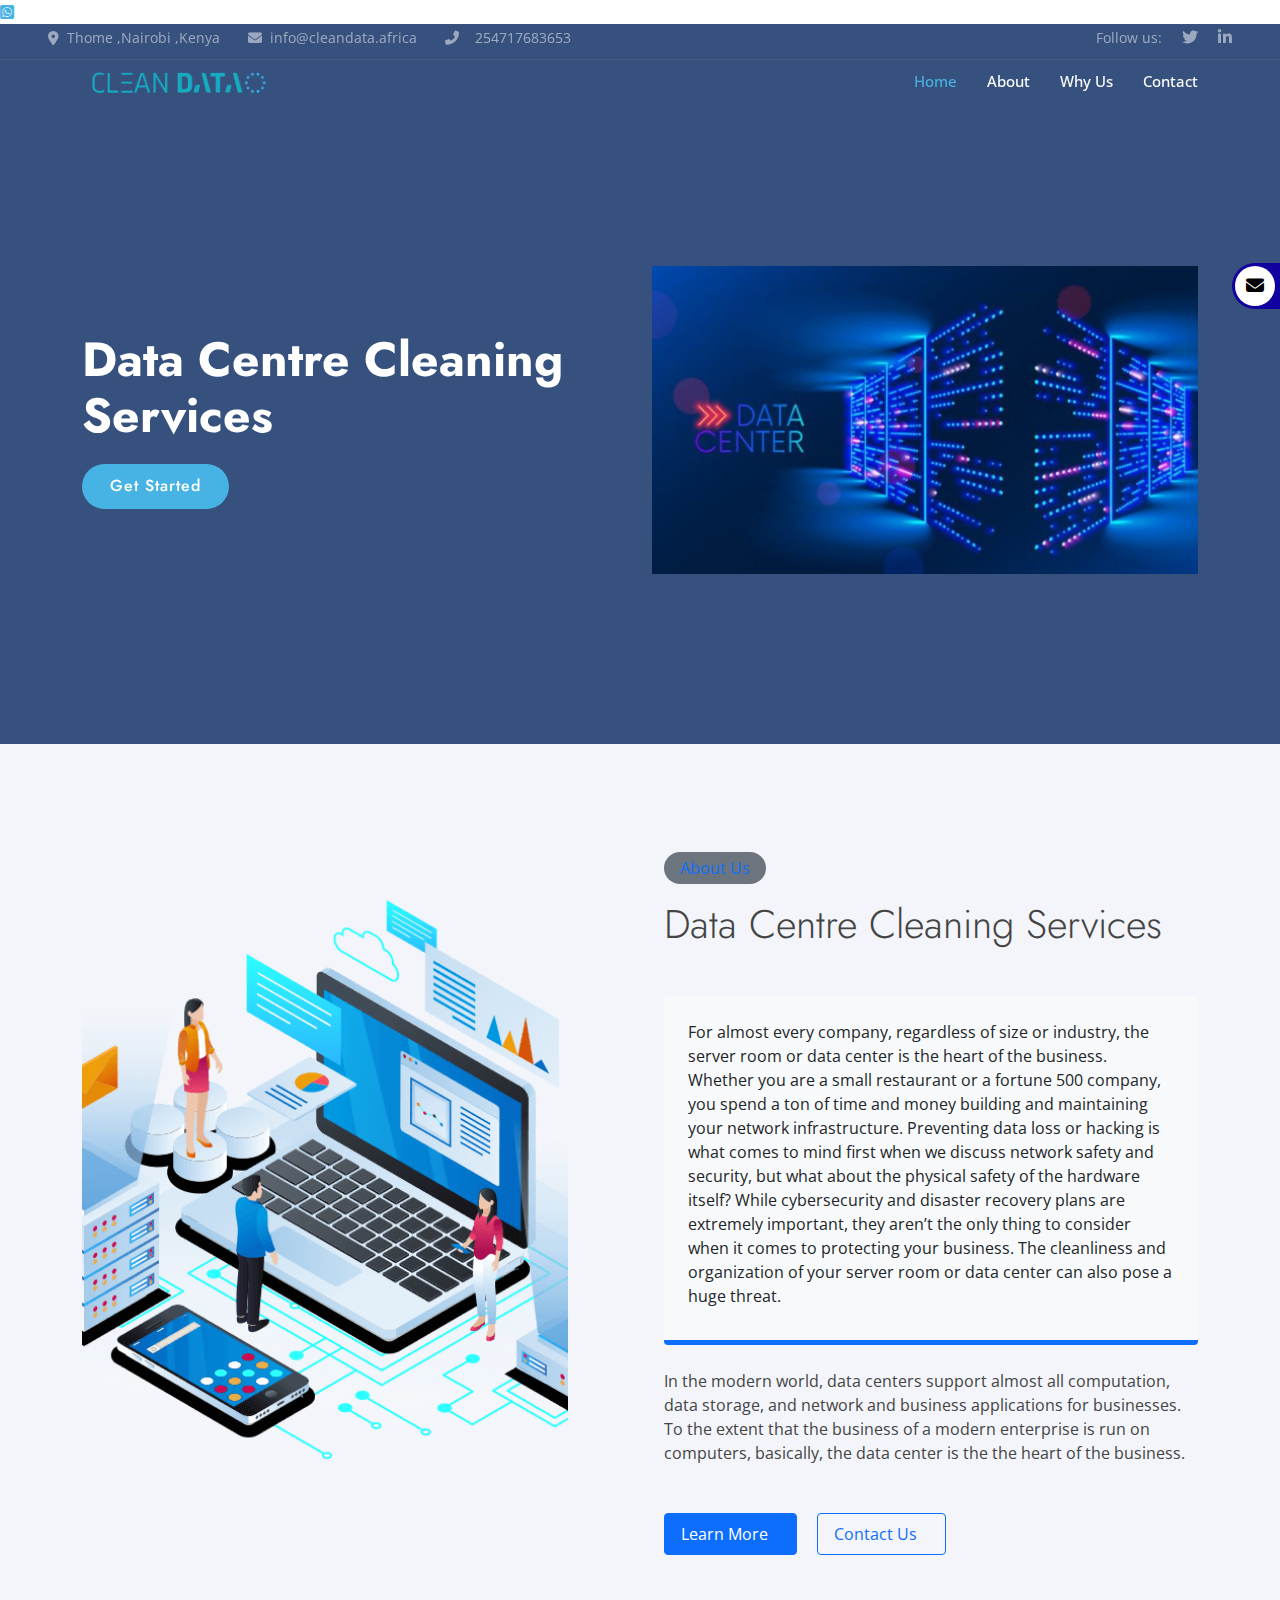
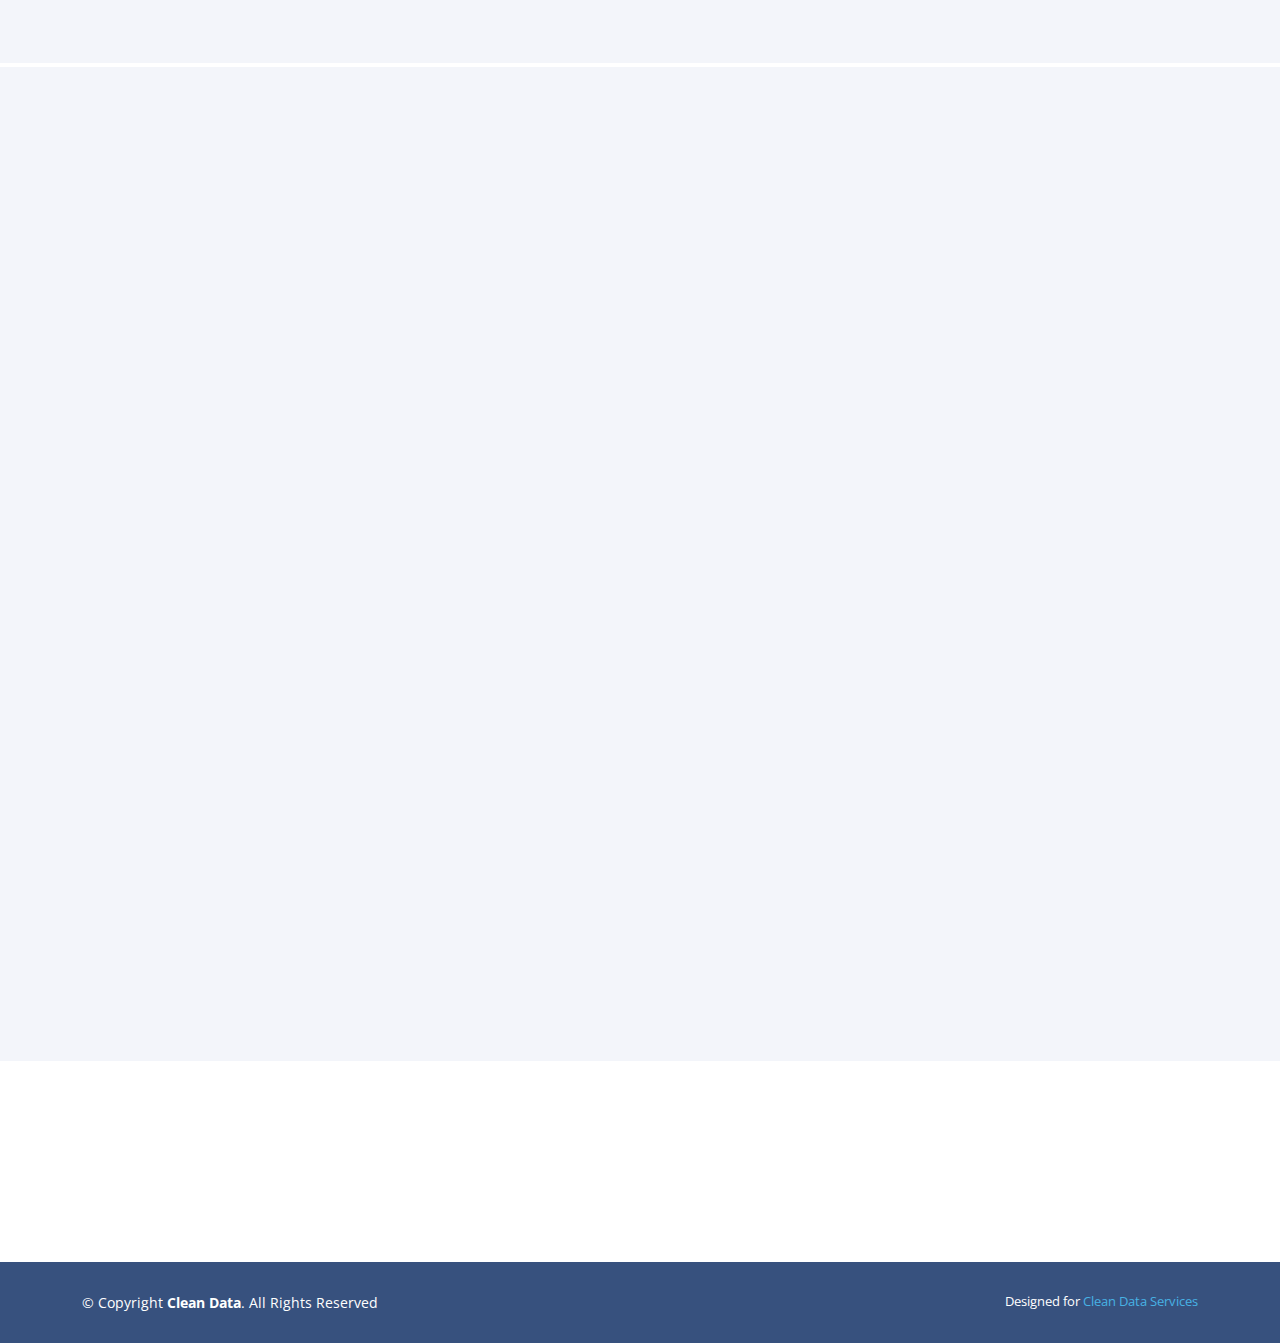
==== commit bdbd3cfb: "Add files via upload" ====
--- a/index.html
+++ b/index.html
@@ -40,7 +40,7 @@
     <div class="top-bar text-white-50 row gx-0 align-items-center d-none d-lg-flex">
       <div class="col-lg-6 px-5 text-start">
           <small><i class="fa fa-map-marker-alt me-2"></i>Thome ,Nairobi ,Kenya</small>
-          <small class="ms-4"><i class="fa fa-envelope me-2"></i>info@cleandata.com</small>
+          <small class="ms-4"><i class="fa fa-envelope me-2"></i>info@cleandata.africa</small>
           <small class="ms-4"><i class="fa fa-phone-alt me-3"></i>254717683653</small>
       </div>
       <div class="col-lg-6 px-5 text-end">
@@ -74,7 +74,9 @@
 
     </div>
   </header><!-- End Header -->
-
+  <a href="https://wa.me/254717683653" class="whatsapp_float"><span class="fab fa-whatsapp-square"><i class=""></i></span></a>
+      
+ 
   <!-- ======= Hero Section ======= -->
   <section id="hero" class="d-flex align-items-center">
 
@@ -251,7 +253,7 @@
                     <div class="content d-flex flex-column">
                         <h3 class="title">Email Us</h3>
                         <!-- <a href="mailto:" class="contact">info@domain.com</a> -->
-                        <a href="mailto:" class="contact">info@cleandata.com</a>
+                        <a href="mailto:" class="contact">info@cleandata.africa</a>
                     </div>
                 </div>
                 <div class="col-md-4 grid-item black-section d-flex justify-content-center align-items-center"
@@ -277,7 +279,7 @@
 
   
  </a>
-       <a href="mailto:info@cleandata.co.ke" class="Email"  ><i class="fa fa-envelope"></i> Talk to us</a>
+       <a href="mailto:info@cleandata.africa" class="Email"  ><i class="fa fa-envelope"></i> Talk to us</a>
   
       
   
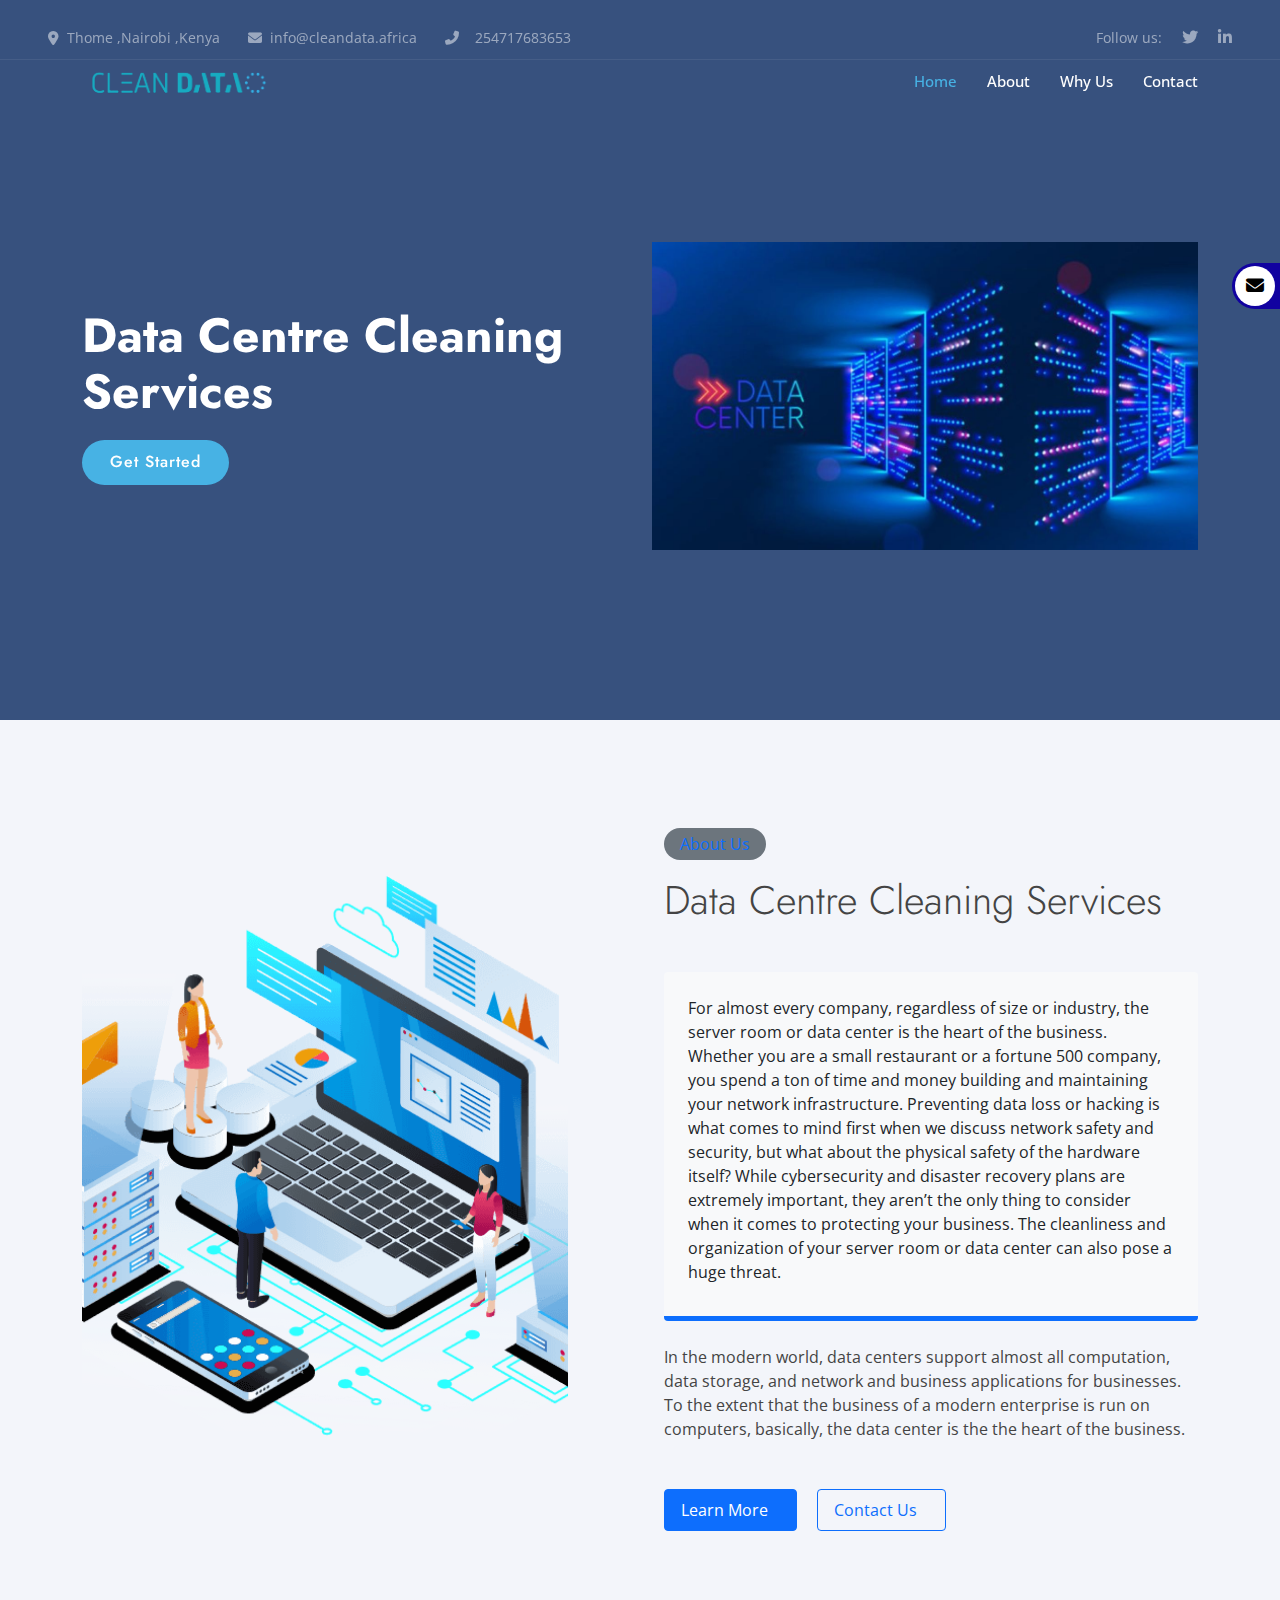
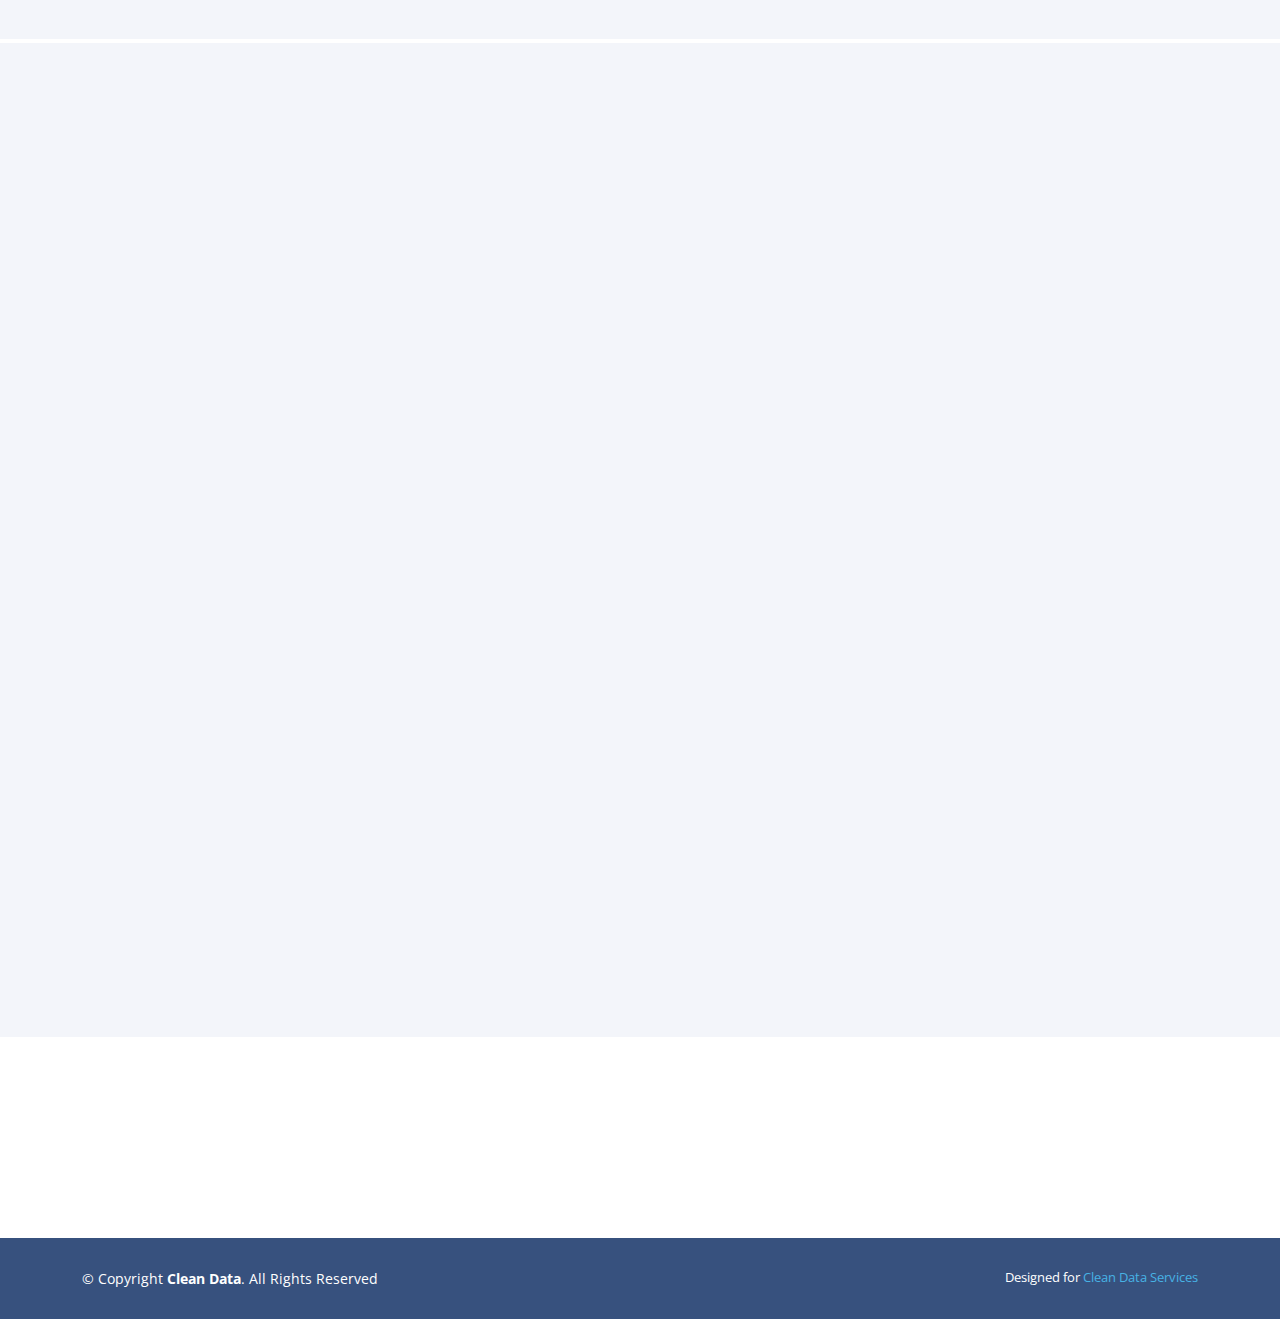
==== commit 2144800a: "Update index.html" ====
--- a/index.html
+++ b/index.html
@@ -74,7 +74,7 @@
 
     </div>
   </header><!-- End Header -->
-  <a href="https://wa.me/254717683653" class="whatsapp_float"><span class="fab fa-whatsapp-square"><i class=""></i></span></a>
+ 
       
  
   <!-- ======= Hero Section ======= -->
@@ -365,4 +365,4 @@
 
 </body>
 
-</html>+</html>
--- a/css/style.css
+++ b/css/style.css
@@ -1,3 +1,49 @@
+
+
+.whatsapp_float {
+  position: fixed;
+  width: 60px;
+  height: 60px;
+  bottom: 40px;
+  right: 40px;
+  background-color: #25d366;
+  color: #25d366;
+  border-radius: 80px;
+  text-align: center;
+  font-size: 30px;
+  box-shadow: 2px 2px 3px #999;
+  z-index: 100;
+}
+.whatsapp-icon {
+  margin-top: 20px;
+}
+
+/* for mobile */
+@media screen and (max-width: 767px){
+  .whatsapp-icon {
+    margin-top: 10px;
+  }
+  .whatsapp_float {
+    width: 40px;
+    height: 40px;
+    bottom: 20px;
+    right: 10px;
+    font-size: 22px;
+  }
+}
+
+
+
+
+
+
+
+
+
+
+
+
+
 
 
 /*--------------------------------------------------------------
@@ -1820,4 +1866,3 @@
     padding-top: 4px;
   }
 }
-
